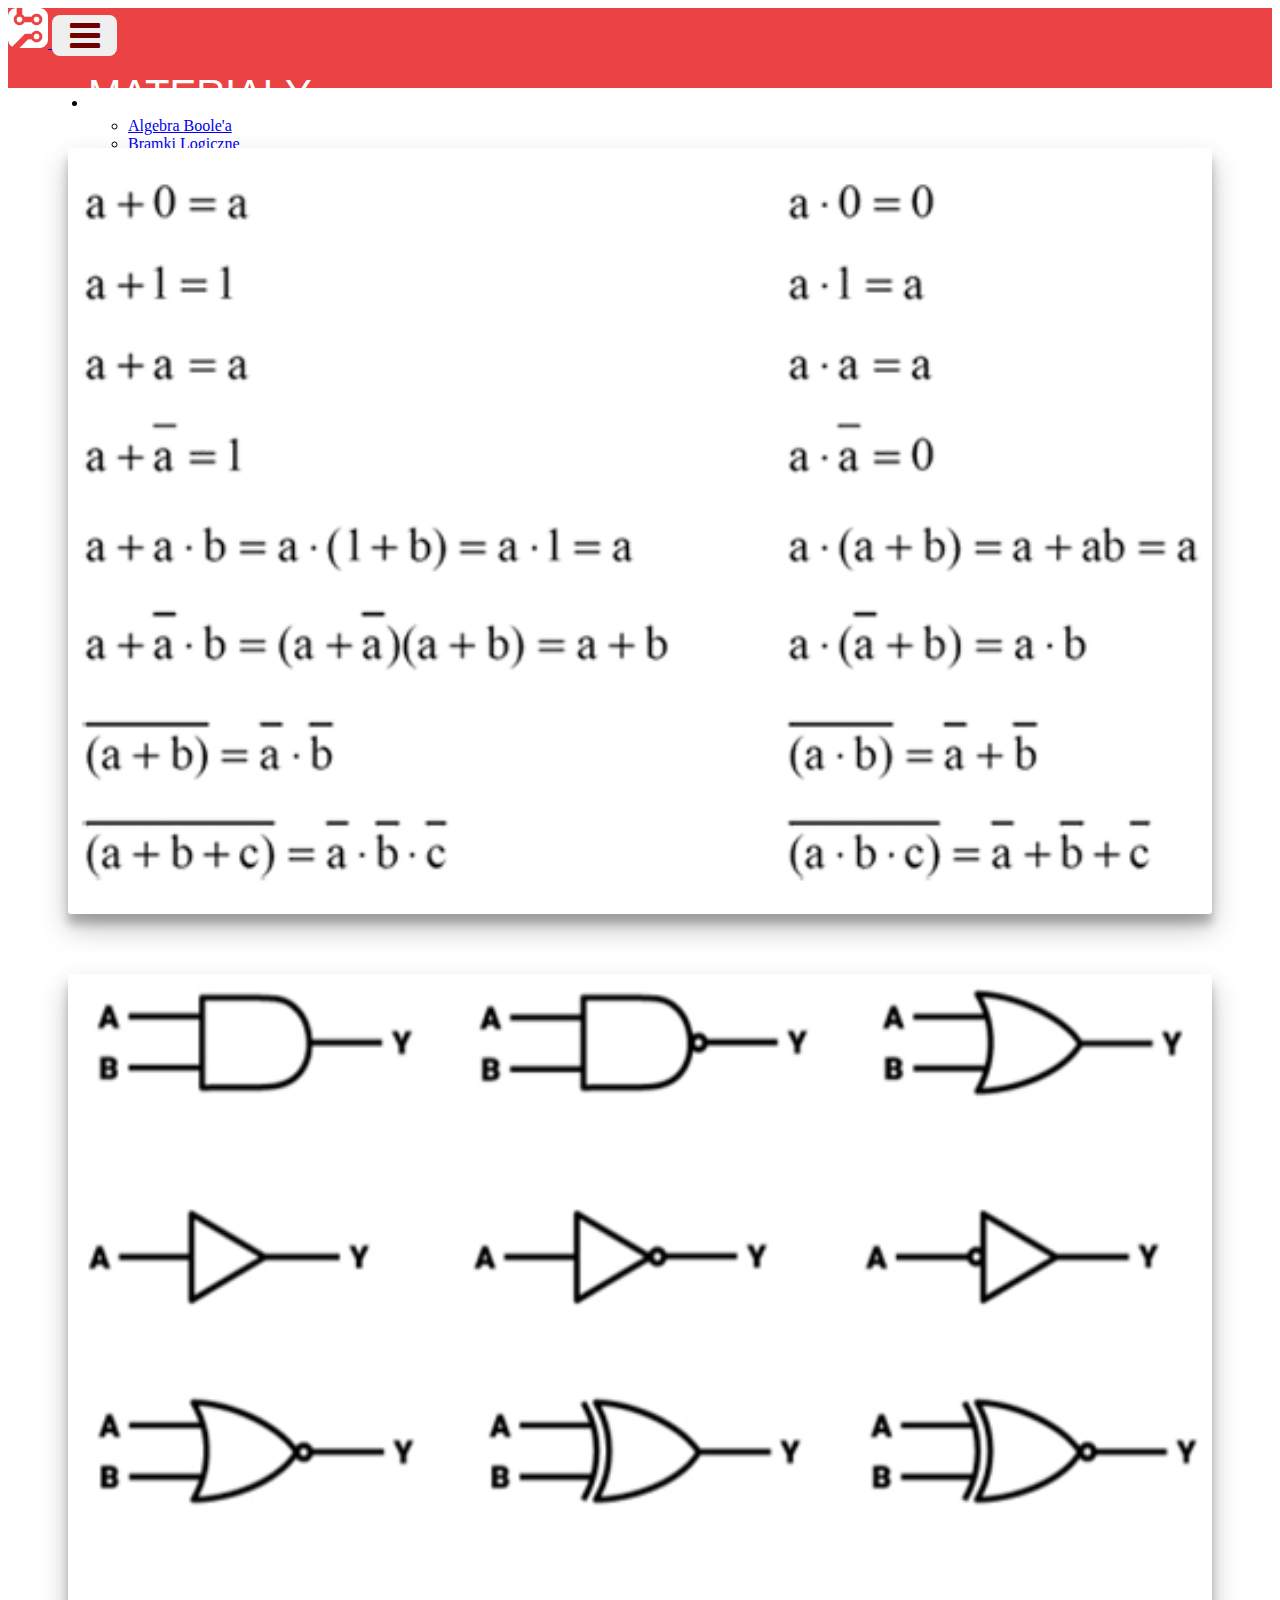
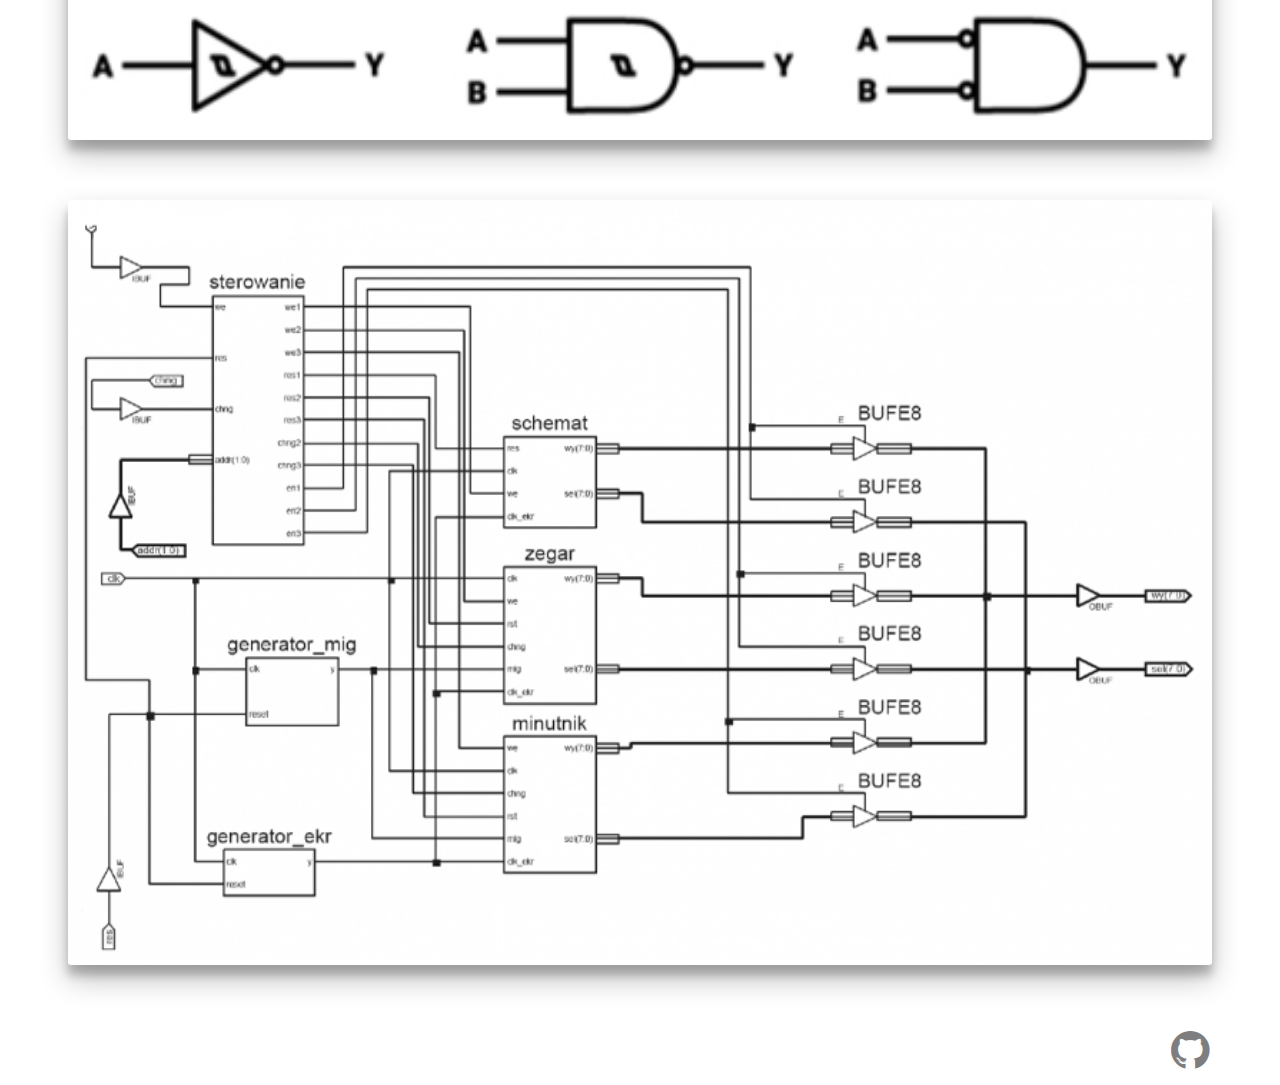
==== index.html @ 130c1b27 "Added new files" ====
<!DOCTYPE html>
<html lang="pl">
	<head>
		<meta charset="utf-8">
		<meta name="viewport" content="width=device-width, initial-scale=1">
		<title>Materiały</title>
		<meta name="description" content="Opracowanie kilku podstawowych zagadnień związanych z elektroniką cyfrową w ramach projektu edukacyjnego">
		<meta name="author" content="Kamil Tatoń, Szymon Bogunia, Maksym Stanek">
		
		<meta http-equiv="X-UA-Compatible" content="IE=edge">

		<link rel="stylesheet" href="css/bootstrap.min.css">
		<link rel="stylesheet" href="css/style.css">
		<link rel="stylesheet" href="css/fontello.css">

		<link rel="preconnect" href="https://fonts.gstatic.com">
		<link href="https://fonts.googleapis.com/css2?family=Montserrat&display=swap" rel="stylesheet">
		<link href="https://fonts.googleapis.com/css2?family=Source+Code+Pro:wght@400;700;900&display=swap" rel="stylesheet">

		<link rel="icon" href="img/favicon.png">
	</head>
	<body>
		
		<nav class="navbar navbar-expand-lg">

			<div class="container-fluid">

				<a class="navbar-brand" href="#">
					<img src="img/favicon.png" width="40" height="40" alt="" class="d-inline-block align-bottom">
				</a>

				<button class="navbar-toggler" type="button" data-bs-toggle="collapse" data-bs-target="#navbarNav" aria-controls="navbarNav" aria-expanded="false" aria-label="Toggle navigation">
					<span role="button">
						<i class="icon-menu"></i>
					</span>
				</button>

				<div class="collapse navbar-collapse" id="navbarNav">

					<ul class="navbar-nav mx-auto">

						<li class="nav-item dropdown">

							<a class="nav-link dropdown-toggle" href="#" id="navbarDropdown" role="button" data-bs-toggle="dropdown" aria-expanded="false">
								MATERIAŁY
							</a>
							
							<ul class="dropdown-menu dropdown-menu-end text-center mt-lg-2" aria-labelledby="navbarDropdown">
								<li><a class="dropdown-item" href="#">Algebra Boole'a</a></li>
								<li><a class="dropdown-item" href="#">Bramki Logiczne</a></li>
								<li><a class="dropdown-item" href="#">Układy Cyfrowe</a></li>
							</ul>
						  
						</li>

						<li class="nav-item">
						  <a class="nav-link" href="#">O PROJEKCIE</a>
						</li>

						<li class="nav-item">
						  <a class="nav-link" href="#">TEST</a>
						</li>

					</ul>

				</div>

			</div>

		</nav>

		<main>

			<section class="tiles">

				<div class="containter">

					<div class="row align-items-center g-0">

						<div class="col-xl-6 col-xxl-4">
							<a href="#">
								<div class="overlay">
									<img src="img/algebra-boolea-2.png" alt="Algebra Boole'a">
									<p>Algebra Boole'a</p>
								</div>
							</a>
						</div>
	
						<div class="col-xl-6 col-xxl-4">
							<a href="#">
								<div class="overlay">
									<img src="img/bramki-logiczne-2.png" alt="Bramki logiczne">
									<p>Bramki Logiczne</p>
								</div>
							</a>
						</div>
						
						<div class="col-xl-6 col-xxl-4">
							<a href="#">
								<div class="overlay">
									<img src="img/uklady-cyfrowe-2.png" alt="Układy cyfrowe">
									<p>Układy Cyfrowe</p>
								</div>
							</a>
						</div>

					</div>

				</div>

			</section>

		</main>

		<footer>
			<a href="https://github.com/2Ti2g-Praktyka/2ti2g.github.io" target="_blank"><i class="icon-github-circled"></i></a>
		</footer>

		<script src="https://code.jquery.com/jquery-3.5.1.slim.js"></script>
		<script src="https://cdnjs.cloudflare.com/ajax/libs/popper.js/1.14.3/umd/popper.min.js" integrity="sha384-ZMP7rVo3mIykV+2+9J3UJ46jBk0WLaUAdn689aCwoqbBJiSnjAK/l8WvCWPIPm49" crossorigin="anonymous"></script>
		<script src="js/bootstrap.min.js"></script>
	</body>
</html>
---- css/style.css ----
body
{
    background-image: url("../img/bg.png");
}

.navbar
{
    background-color: #eb4343;
    height: 80px;
    white-space: nowrap;
}

.nav-item
{
    margin-right: 40px;
    margin-left: 40px;
}

.nav-link
{
    color: white !important;
    font-family: 'Montserrta', sans-serif;
    font-size: 40px;
    line-height: normal;
    transition: all 0.3s;
}

.nav-link:hover
{
    font-size: 41px;
    color: #700000 !important;
}

.navbar-collapse.collapsing,
.navbar-collapse.show
{
    margin-top: 22px;
    z-index: 1;
    background-color: #ffffffb6;
    text-align: center;
}

.navbar-collapse.collapsing .nav-link,
.navbar-collapse.show .nav-link
{
    color: #800000 !important;
}

.navbar-collapse.collapsing .nav-link:hover,
.navbar-collapse.show .nav-link:hover
{
    color: #e91010 !important;
}

.dropdown-menu .dropdown-item
{
    transition: all 0.1s;
}

.dropdown-menu .dropdown-item:hover
{
    color: white;
    background-color: #eb4343;
}

.navbar-toggler
{
    color: #700000 !important;
    font-size: 35px;
    line-height: 0;
    border: 2.5px solid transparent;
    border-radius: 8px;
}

.navbar-toggler:focus
{
    box-shadow: none;
}

.tiles a /* aktywne jesli zdjecia kafelkow sie nie wczytaja */
{
    color: black;
    text-decoration: none;
}

.overlay
{
    text-align: center;
    position: relative;
    margin: 60px;
    box-shadow: rgba(0, 0, 0, 0.25) 0px 14px 28px,
    rgba(0, 0, 0, 0.22) 0px 10px 10px;
    border-radius: 3px;
}

.overlay img
{
    width: 100%;
    height: auto;
    transition: all 0.5s;
    border-radius: 3px;
}

.overlay:hover img
{
    filter: blur(2.5px);
    opacity: 0.8;
}

.overlay p
{
    opacity: 0;
    transition: all 0.8s;

    position: absolute;
    top: 50%;
    left: 50%;
    transform: translate(-50%, -50%);
    width: 100%;
    margin: 0;

    font-size: 60px;
    font-family: 'Source Code Pro', monospace;
    font-weight: 700;
    color: white;
    -webkit-text-stroke: 2px black;
}

@media (max-width: 576px) /* styl czcionki w kafelku dla najmniejszego rozmiaru strony (xs) */
{
    .overlay p
    {
        font-size: 40px;
        -webkit-text-stroke: 1px black;
    }
}

.overlay:hover p
{
    opacity: 100;
}

footer
{
    font-size: 45px;
    text-align: right;
    margin-right: 50px;
}

footer a
{
    color: black !important;
    opacity: 0.5;
    transition: all 0.2s ease-in-out;
}

footer a:hover
{
    opacity: 1;
}

.row /* wysrodkowanie kafelkow */
{
    min-height: 750px;
}

/* usuniecie obramowki przy linkach w firefoxie */
:focus {outline:none;}
::-moz-focus-inner {border:0;}
---- css/fontello.css ----
@font-face {
  font-family: 'fontello';
  src: url('../font/fontello.eot?55485661');
  src: url('../font/fontello.eot?55485661#iefix') format('embedded-opentype'),
       url('../font/fontello.woff2?55485661') format('woff2'),
       url('../font/fontello.woff?55485661') format('woff'),
       url('../font/fontello.ttf?55485661') format('truetype'),
       url('../font/fontello.svg?55485661#fontello') format('svg');
  font-weight: normal;
  font-style: normal;
}
/* Chrome hack: SVG is rendered more smooth in Windozze. 100% magic, uncomment if you need it. */
/* Note, that will break hinting! In other OS-es font will be not as sharp as it could be */
/*
@media screen and (-webkit-min-device-pixel-ratio:0) {
  @font-face {
    font-family: 'fontello';
    src: url('../font/fontello.svg?55485661#fontello') format('svg');
  }
}
*/
 
 [class^="icon-"]:before, [class*=" icon-"]:before {
  font-family: "fontello";
  font-style: normal;
  font-weight: normal;
  speak: never;
 
  display: inline-block;
  text-decoration: inherit;
  width: 1em;
  margin-right: .2em;
  text-align: center;
  /* opacity: .8; */
 
  /* For safety - reset parent styles, that can break glyph codes*/
  font-variant: normal;
  text-transform: none;
 
  /* fix buttons height, for twitter bootstrap */
  line-height: 1em;
 
  /* Animation center compensation - margins should be symmetric */
  /* remove if not needed */
  margin-left: .2em;
 
  /* you can be more comfortable with increased icons size */
  /* font-size: 120%; */
 
  /* Font smoothing. That was taken from TWBS */
  -webkit-font-smoothing: antialiased;
  -moz-osx-font-smoothing: grayscale;
 
  /* Uncomment for 3D effect */
  /* text-shadow: 1px 1px 1px rgba(127, 127, 127, 0.3); */
}
 
.icon-github-circled:before { content: '\f09b'; } /* '' */
.icon-menu:before { content: '\f0c9'; } /* '' */
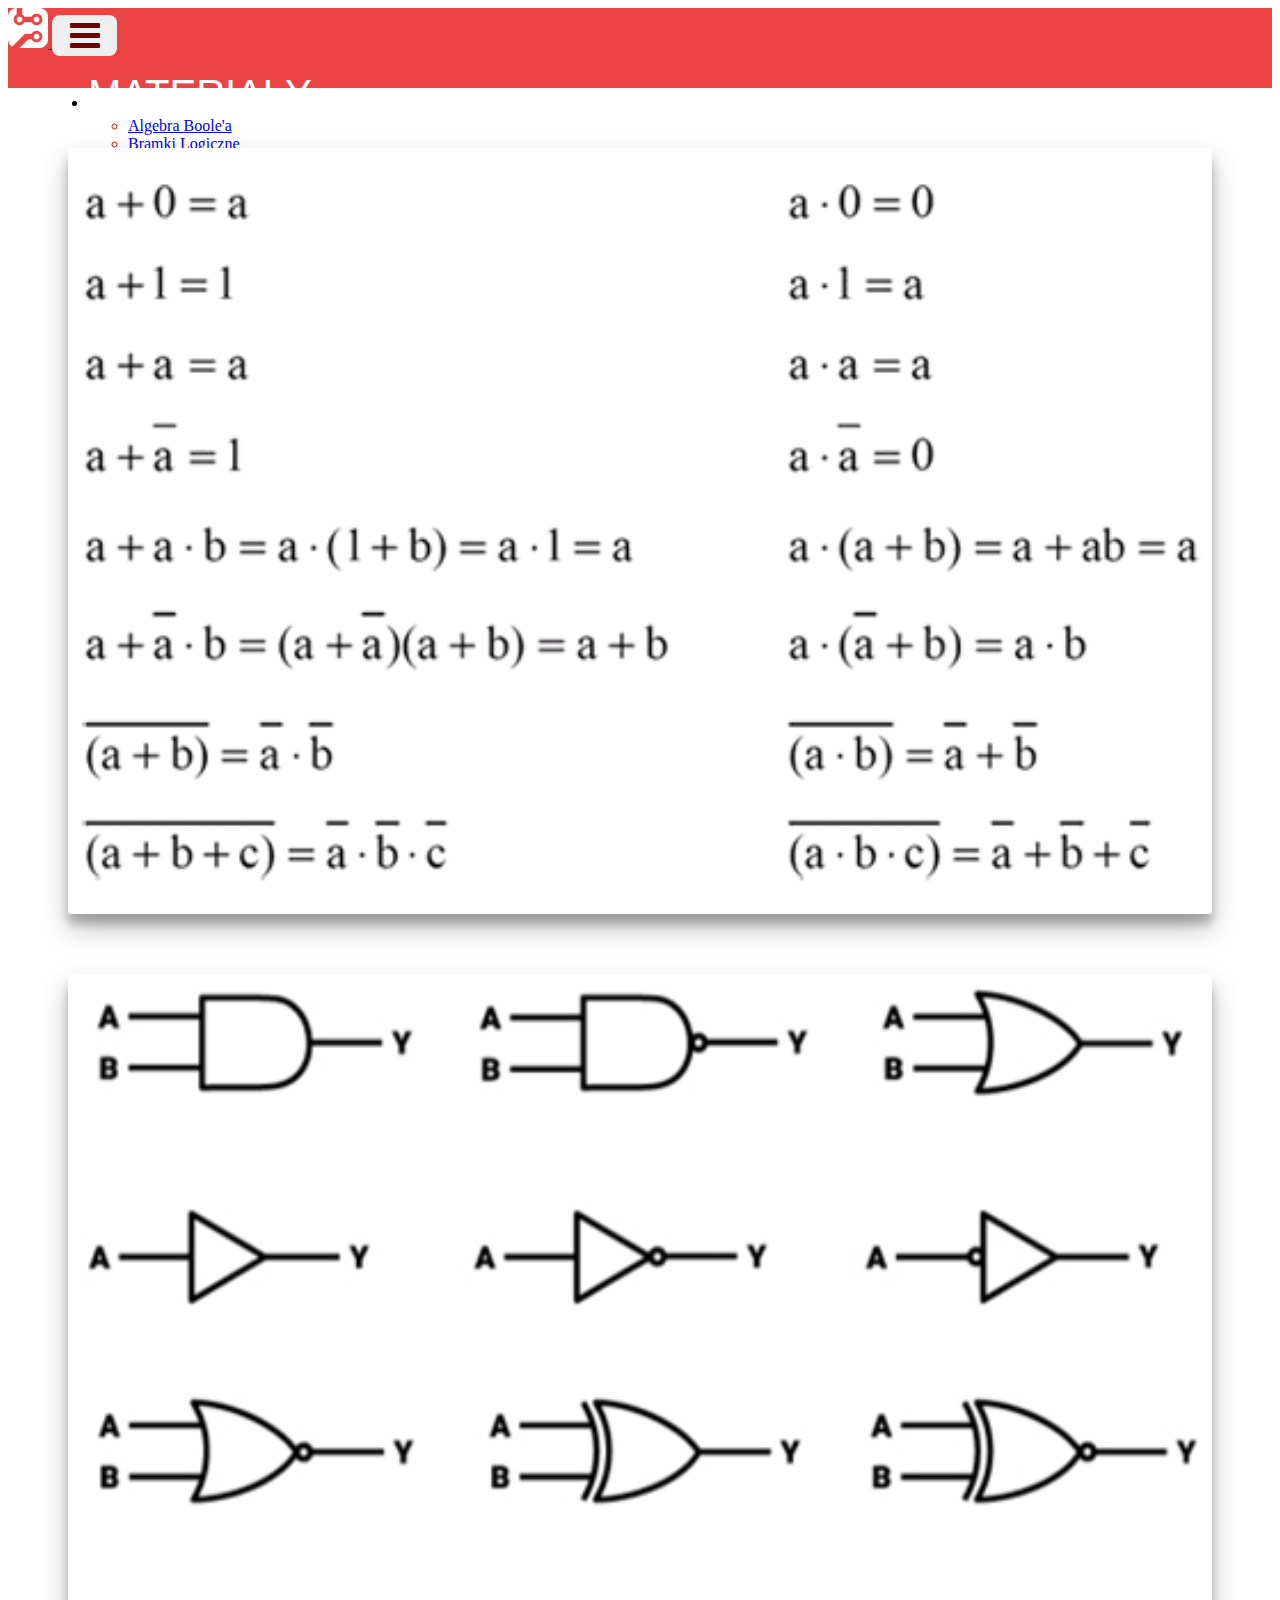
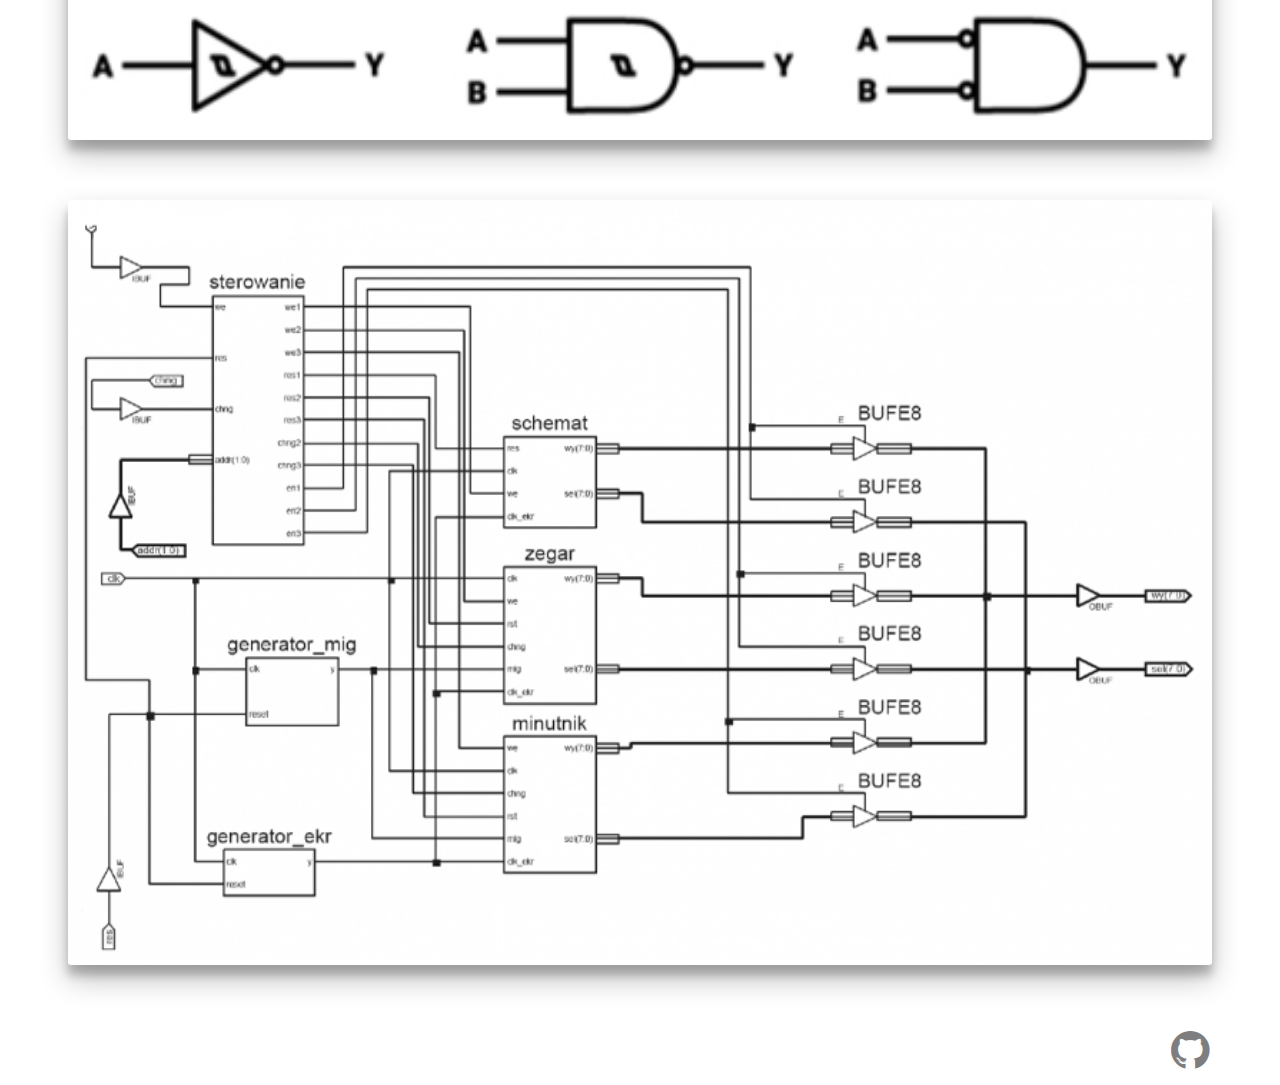
==== commit 4cb33545: "Added new files" ====
--- a/index.html
+++ b/index.html
@@ -4,28 +4,29 @@
 		<meta charset="utf-8">
 		<meta name="viewport" content="width=device-width, initial-scale=1">
 		<title>Materiały</title>
-		<meta name="description" content="Opracowanie kilku podstawowych zagadnień związanych z elektroniką cyfrową w ramach projektu edukacyjnego">
+		<meta name="description" content="Opracowanie kilku podstawowych tematów związanych z elektroniką cyfrową w ramach projektu edukacyjnego">
 		<meta name="author" content="Kamil Tatoń, Szymon Bogunia, Maksym Stanek">
 		
 		<meta http-equiv="X-UA-Compatible" content="IE=edge">
 
 		<link rel="stylesheet" href="css/bootstrap.min.css">
-		<link rel="stylesheet" href="css/style.css">
+		<link rel="stylesheet" href="css/main.css">
 		<link rel="stylesheet" href="css/fontello.css">
 
 		<link rel="preconnect" href="https://fonts.gstatic.com">
 		<link href="https://fonts.googleapis.com/css2?family=Montserrat&display=swap" rel="stylesheet">
 		<link href="https://fonts.googleapis.com/css2?family=Source+Code+Pro:wght@400;700;900&display=swap" rel="stylesheet">
+		<link href="https://fonts.googleapis.com/css2?family=Raleway:wght@400;600;700&display=swap" rel="stylesheet">
 
 		<link rel="icon" href="img/favicon.png">
 	</head>
+
 	<body>
-		
-		<nav class="navbar navbar-expand-lg">
+		<nav class="navbar navbar-expand-lg sticky-top">
 
 			<div class="container-fluid">
 
-				<a class="navbar-brand" href="#">
+				<a class="navbar-brand" href="index.html">
 					<img src="img/favicon.png" width="40" height="40" alt="" class="d-inline-block align-bottom">
 				</a>
 
@@ -42,23 +43,23 @@
 						<li class="nav-item dropdown">
 
 							<a class="nav-link dropdown-toggle" href="#" id="navbarDropdown" role="button" data-bs-toggle="dropdown" aria-expanded="false">
-								MATERIAŁY
+								Materiały
 							</a>
 							
 							<ul class="dropdown-menu dropdown-menu-end text-center mt-lg-2" aria-labelledby="navbarDropdown">
-								<li><a class="dropdown-item" href="#">Algebra Boole'a</a></li>
-								<li><a class="dropdown-item" href="#">Bramki Logiczne</a></li>
-								<li><a class="dropdown-item" href="#">Układy Cyfrowe</a></li>
+								<li><a class="dropdown-item" href="html/algebra-boolea.html">Algebra Boole'a</a></li>
+								<li><a class="dropdown-item" href="html/bramki-logiczne.html">Bramki Logiczne</a></li>
+								<li><a class="dropdown-item" href="html/uklady-cyfrowe.html">Układy Cyfrowe</a></li>
 							</ul>
 						  
 						</li>
 
 						<li class="nav-item">
-						  <a class="nav-link" href="#">O PROJEKCIE</a>
+						  <a class="nav-link" href="#">O projekcie</a>
 						</li>
 
 						<li class="nav-item">
-						  <a class="nav-link" href="#">TEST</a>
+						  <a class="nav-link" href="#">Test</a>
 						</li>
 
 					</ul>
@@ -78,7 +79,7 @@
 					<div class="row align-items-center g-0">
 
 						<div class="col-xl-6 col-xxl-4">
-							<a href="#">
+							<a href="html/algebra-boolea.html">
 								<div class="overlay">
 									<img src="img/algebra-boolea-2.png" alt="Algebra Boole'a">
 									<p>Algebra Boole'a</p>
@@ -87,7 +88,7 @@
 						</div>
 	
 						<div class="col-xl-6 col-xxl-4">
-							<a href="#">
+							<a href="html/bramki-logiczne.html">
 								<div class="overlay">
 									<img src="img/bramki-logiczne-2.png" alt="Bramki logiczne">
 									<p>Bramki Logiczne</p>
@@ -96,7 +97,7 @@
 						</div>
 						
 						<div class="col-xl-6 col-xxl-4">
-							<a href="#">
+							<a href="html/uklady-cyfrowe.html">
 								<div class="overlay">
 									<img src="img/uklady-cyfrowe-2.png" alt="Układy cyfrowe">
 									<p>Układy Cyfrowe</p>
--- a/css/main.css
+++ b/css/main.css
@@ -0,0 +1,176 @@
+body
+{
+    background-image: url("../img/bg.png");
+}
+
+.navbar
+{
+    background-color: #eb4343;
+    height: 80px;
+    white-space: nowrap;
+}
+
+.nav-item
+{
+    margin-right: 40px;
+    margin-left: 40px;
+}
+
+.nav-link
+{
+    color: white !important;
+    font-family: 'Montserrta', sans-serif;
+    font-size: 40px;
+    text-transform: uppercase;
+    line-height: normal;
+    transition: all 0.3s;
+}
+
+.nav-link:hover
+{
+    font-size: 41px;
+    color: #700000 !important;
+}
+
+@media (max-width: 991px) /* styl navbara po collapsie (do lg)*/
+{
+    .navbar-collapse.collapsing,
+    .navbar-collapse.show
+    {
+        margin-top: 22px;
+        z-index: 1;
+        background-color: #ffffffc2;
+        text-align: center;
+    }
+
+    .nav-link
+    {
+        color: #800000 !important;
+    }
+
+    .nav-link:hover
+    {
+        color: #e91010 !important;
+    }
+}
+
+.dropdown-menu
+{
+    color: red !important;
+}
+
+.dropdown-item
+{
+    transition: all 0.1s;
+}
+
+.dropdown-item:hover
+{
+    color: white;
+    background-color: #eb4343;
+}
+
+.navbar-toggler
+{
+    color: #700000 !important;
+    font-size: 35px;
+    line-height: 0;
+    border: 2.5px solid transparent;
+    border-radius: 8px;
+}
+
+.navbar-toggler:focus
+{
+    box-shadow: none;
+}
+
+.tiles a /* aktywne jesli zdjecia kafelkow sie nie wczytaja */
+{
+    color: black;
+    text-decoration: none;
+}
+
+.overlay
+{
+    text-align: center;
+    position: relative;
+    margin: 60px;
+    box-shadow: rgba(0, 0, 0, 0.25) 0px 14px 28px,
+    rgba(0, 0, 0, 0.22) 0px 10px 10px;
+    border-radius: 3px;
+}
+
+.overlay img
+{
+    width: 100%;
+    height: auto;
+    transition: all 0.5s;
+    border-radius: 3px;
+}
+
+.overlay:hover img
+{
+    filter: blur(2.5px);
+    opacity: 0.8;
+}
+
+.overlay p
+{
+    opacity: 0;
+    transition: all 0.8s;
+
+    position: absolute;
+    top: 50%;
+    left: 50%;
+    transform: translate(-50%, -50%);
+    width: 100%;
+    margin: 0;
+
+    font-size: 65px;
+    font-family: 'Source Code Pro', monospace;
+    font-weight: 700;
+    color: white;
+    -webkit-text-stroke: 2px black;
+}
+
+@media (max-width: 575px) /* styl czcionki w kafelku dla najmniejszego rozmiaru strony (xs) */
+{
+    .overlay p
+    {
+        font-size: 40px;
+        -webkit-text-stroke: 1px black;
+    }
+}
+
+.overlay:hover p
+{
+    opacity: 100;
+}
+
+footer
+{
+    font-size: 45px;
+    text-align: right;
+    margin-right: 50px;
+}
+
+footer a
+{
+    color: black !important;
+    opacity: 0.5;
+    transition: all 0.2s ease-in-out;
+}
+
+footer a:hover
+{
+    opacity: 1;
+}
+
+.row /* wysrodkowanie kafelkow */
+{
+    min-height: 800px;
+}
+
+/* usuniecie obramowki przy linkach w firefoxie */
+:focus {outline:none;}
+::-moz-focus-inner {border:0;}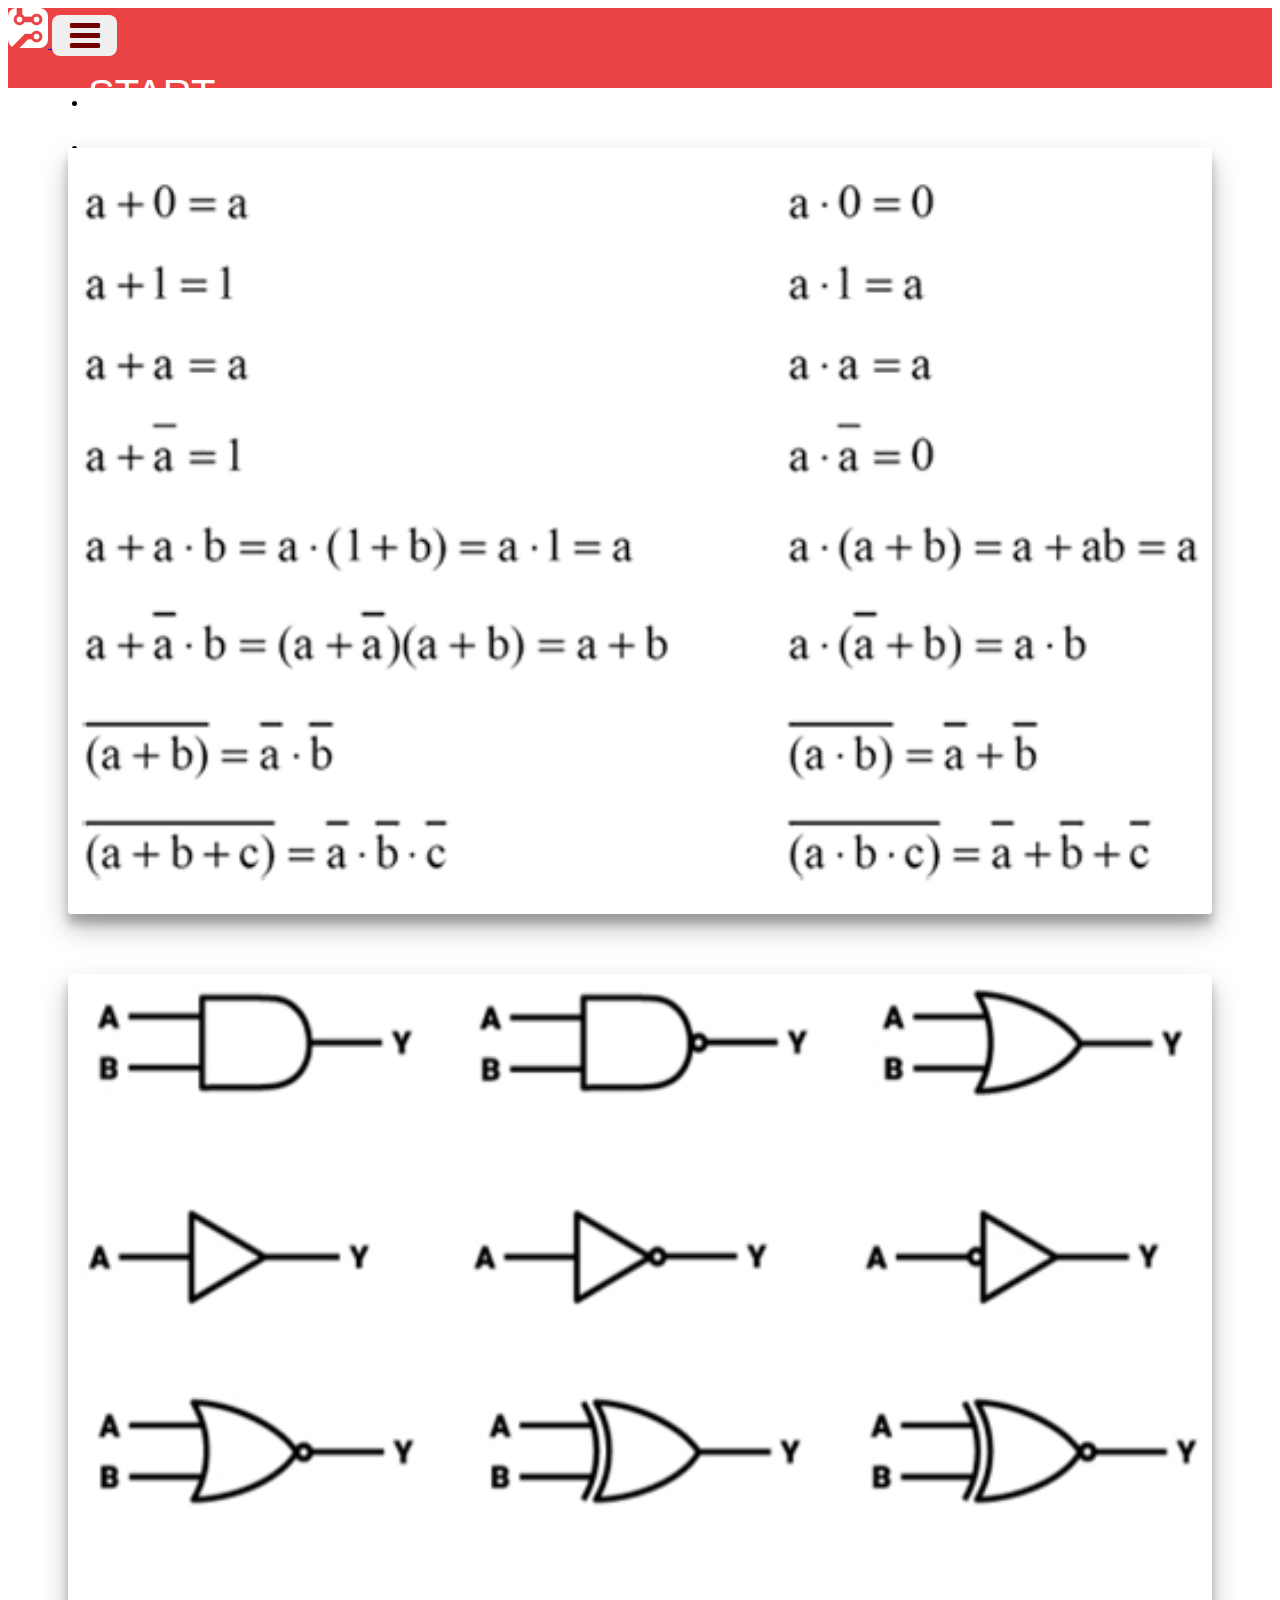
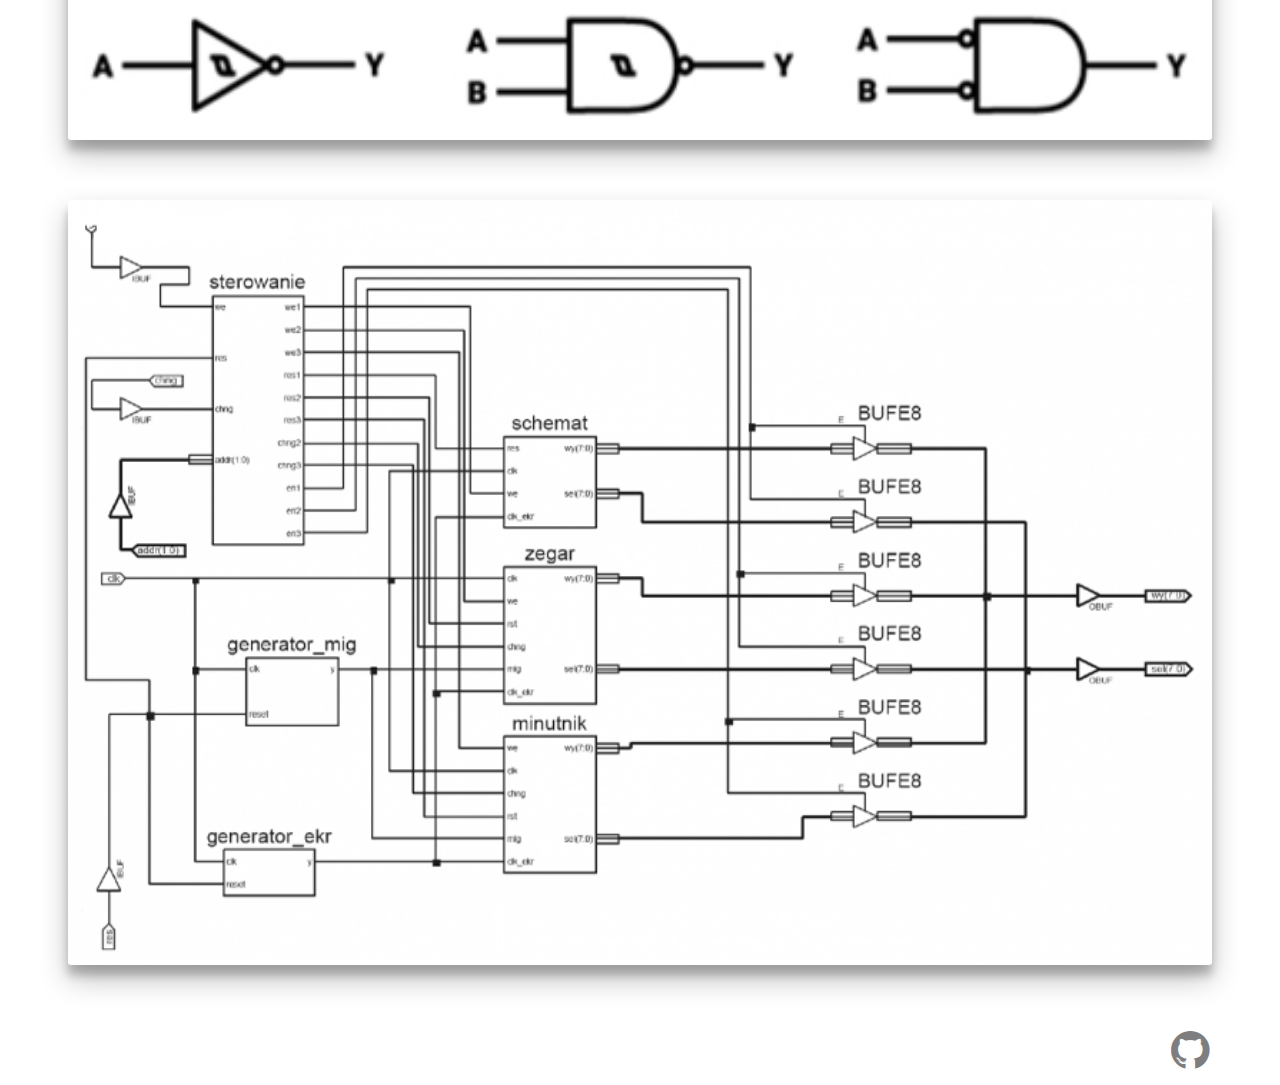
==== commit 491da979: "Added new files" ====
--- a/index.html
+++ b/index.html
@@ -40,13 +40,17 @@
 
 					<ul class="navbar-nav mx-auto">
 
+						<li class="nav-item">
+							<a class="nav-link" href="index.html">Start</a>
+						</li>
+
 						<li class="nav-item dropdown">
 
 							<a class="nav-link dropdown-toggle" href="#" id="navbarDropdown" role="button" data-bs-toggle="dropdown" aria-expanded="false">
 								Materiały
 							</a>
 							
-							<ul class="dropdown-menu dropdown-menu-end text-center mt-lg-2" aria-labelledby="navbarDropdown">
+							<ul class="dropdown-menu dropdown-menu-end text-center mt-lg-1" aria-labelledby="navbarDropdown">
 								<li><a class="dropdown-item" href="html/algebra-boolea.html">Algebra Boole'a</a></li>
 								<li><a class="dropdown-item" href="html/bramki-logiczne.html">Bramki Logiczne</a></li>
 								<li><a class="dropdown-item" href="html/uklady-cyfrowe.html">Układy Cyfrowe</a></li>
@@ -56,10 +60,6 @@
 
 						<li class="nav-item">
 						  <a class="nav-link" href="#">O projekcie</a>
-						</li>
-
-						<li class="nav-item">
-						  <a class="nav-link" href="#">Test</a>
 						</li>
 
 					</ul>
@@ -76,9 +76,9 @@
 
 				<div class="containter">
 
-					<div class="row align-items-center g-0">
+					<div class="row align-items-center g-0" style="min-height: 800px;">
 
-						<div class="col-xl-6 col-xxl-4">
+						<div class="col-lg-6 col-xxl-4 transition-width">
 							<a href="html/algebra-boolea.html">
 								<div class="overlay">
 									<img src="img/algebra-boolea-2.png" alt="Algebra Boole'a">
@@ -87,7 +87,7 @@
 							</a>
 						</div>
 	
-						<div class="col-xl-6 col-xxl-4">
+						<div class="col-lg-6 col-xxl-4 transition-width">
 							<a href="html/bramki-logiczne.html">
 								<div class="overlay">
 									<img src="img/bramki-logiczne-2.png" alt="Bramki logiczne">
@@ -96,7 +96,7 @@
 							</a>
 						</div>
 						
-						<div class="col-xl-6 col-xxl-4">
+						<div class="col-lg-6 col-xxl-4 transition-width">
 							<a href="html/uklady-cyfrowe.html">
 								<div class="overlay">
 									<img src="img/uklady-cyfrowe-2.png" alt="Układy cyfrowe">
--- a/css/main.css
+++ b/css/main.css
@@ -1,6 +1,11 @@
 body
 {
     background-image: url("../img/bg.png");
+}
+
+.transition-width
+{ 
+    transition: width 0.4s;
 }
 
 .navbar
@@ -12,8 +17,16 @@
 
 .nav-item
 {
-    margin-right: 40px;
-    margin-left: 40px;
+    margin: 0 40px;
+    transition: margin 0.5s ease-in-out;
+}
+
+@media (max-width: 1191px) /* mniejsze marginesy miedzy elementami navbara przy rozmiarze lg */
+{
+    .nav-item
+    {
+        margin: 0 30px;
+    }
 }
 
 .nav-link
@@ -21,6 +34,7 @@
     color: white !important;
     font-family: 'Montserrta', sans-serif;
     font-size: 40px;
+    text-align: center;
     text-transform: uppercase;
     line-height: normal;
     transition: all 0.3s;
@@ -28,18 +42,18 @@
 
 .nav-link:hover
 {
-    font-size: 41px;
     color: #700000 !important;
+    transform: scale(1.05);
 }
 
-@media (max-width: 991px) /* styl navbara po collapsie (do lg)*/
+@media (max-width: 991px) /* styl navbara po collapsie (rozmiar xs i sm)*/
 {
     .navbar-collapse.collapsing,
     .navbar-collapse.show
     {
         margin-top: 22px;
         z-index: 1;
-        background-color: #ffffffc2;
+        background-color: #ffffffda;
         text-align: center;
     }
 
@@ -54,9 +68,19 @@
     }
 }
 
-.dropdown-menu
+.dropdown-menu {
+    border: 0;
+    padding: 0;
+    display: block;
+    max-height: 0;
+    overflow: hidden;
+    transition: all 0.6s;
+}
+
+.dropdown-menu.show
 {
-    color: red !important;
+    max-height: 500px;
+    transition: all 0.6s ease-in;
 }
 
 .dropdown-item
@@ -129,6 +153,7 @@
     font-size: 65px;
     font-family: 'Source Code Pro', monospace;
     font-weight: 700;
+    word-spacing: 999px; /* stackoverflow.com/a/23889196/15165611 */
     color: white;
     -webkit-text-stroke: 2px black;
 }
@@ -166,11 +191,6 @@
     opacity: 1;
 }
 
-.row /* wysrodkowanie kafelkow */
-{
-    min-height: 800px;
-}
-
 /* usuniecie obramowki przy linkach w firefoxie */
 :focus {outline:none;}
 ::-moz-focus-inner {border:0;}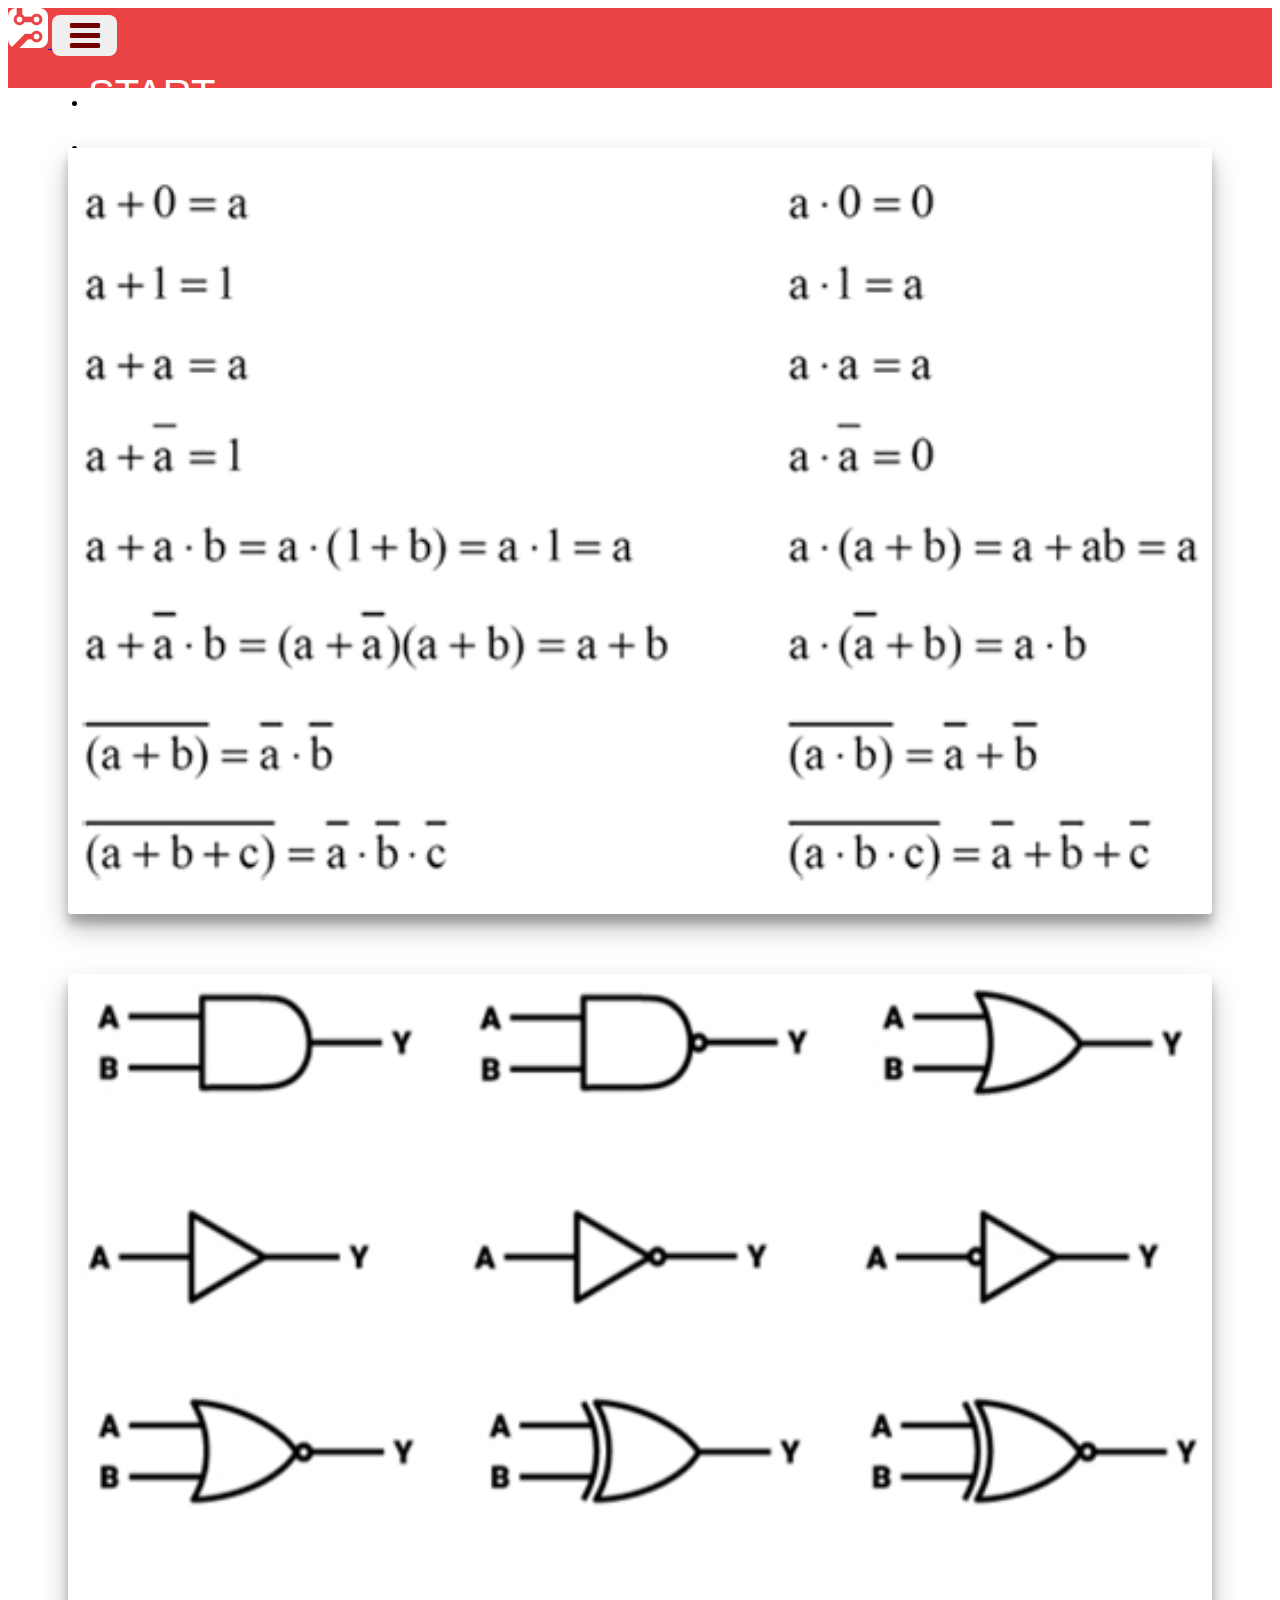
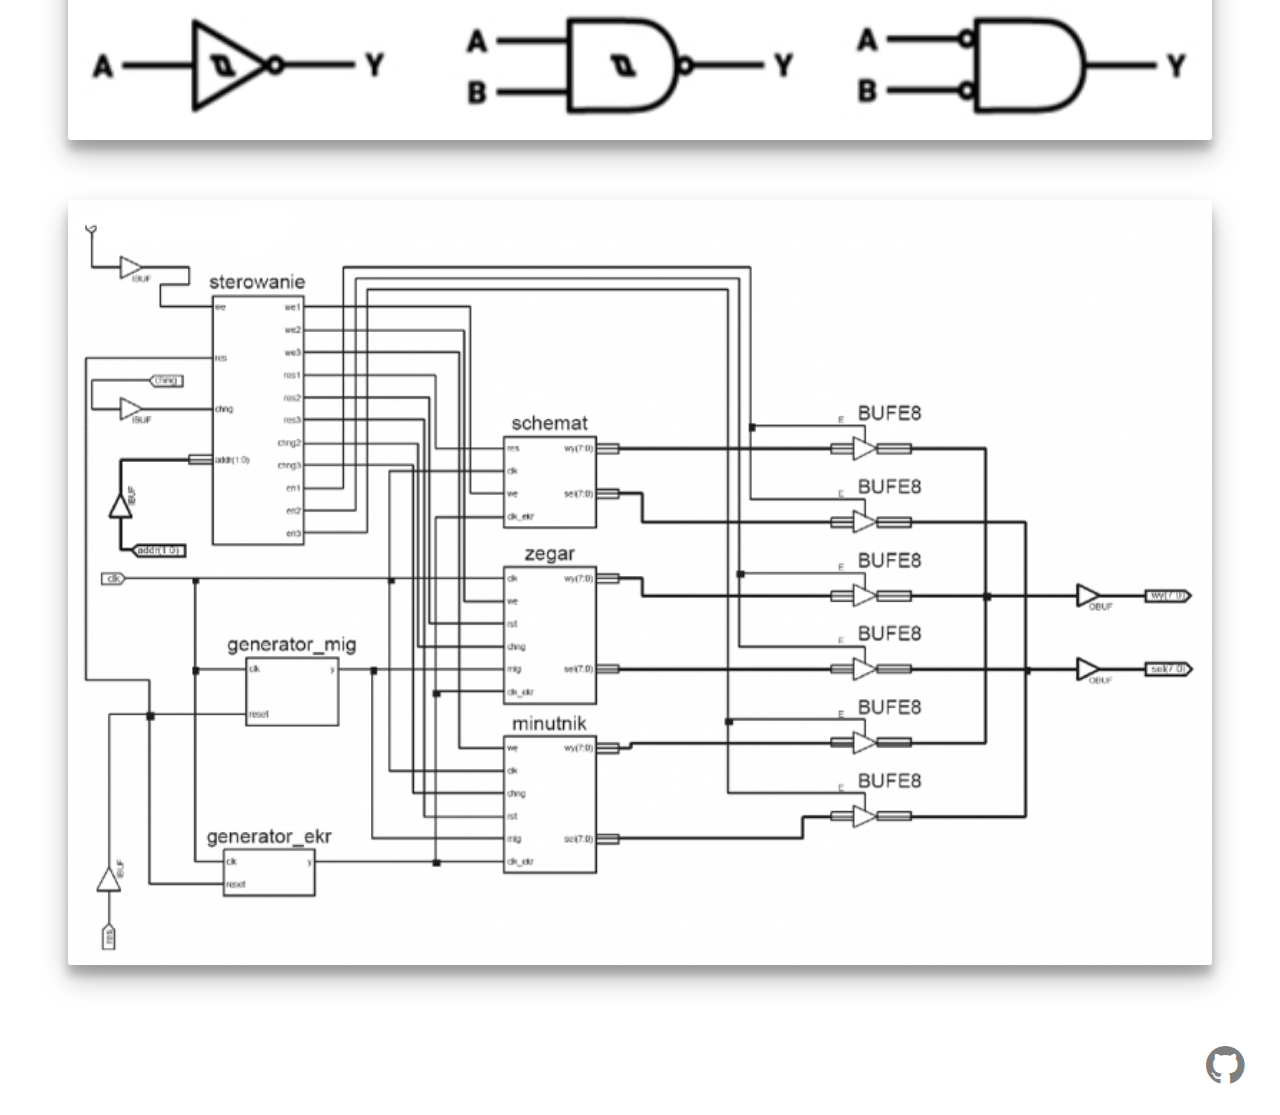
==== commit cbc92a29: "Added new files" ====
--- a/index.html
+++ b/index.html
@@ -41,7 +41,9 @@
 					<ul class="navbar-nav mx-auto">
 
 						<li class="nav-item">
-							<a class="nav-link" href="index.html">Start</a>
+							<a class="nav-link" href="index.html">
+								Start
+							</a>
 						</li>
 
 						<li class="nav-item dropdown">
@@ -49,7 +51,7 @@
 							<a class="nav-link dropdown-toggle" href="#" id="navbarDropdown" role="button" data-bs-toggle="dropdown" aria-expanded="false">
 								Materiały
 							</a>
-							
+
 							<ul class="dropdown-menu dropdown-menu-end text-center mt-lg-1" aria-labelledby="navbarDropdown">
 								<li><a class="dropdown-item" href="html/algebra-boolea.html">Algebra Boole'a</a></li>
 								<li><a class="dropdown-item" href="html/bramki-logiczne.html">Bramki Logiczne</a></li>
@@ -59,7 +61,9 @@
 						</li>
 
 						<li class="nav-item">
-						  <a class="nav-link" href="#">O projekcie</a>
+							<a class="nav-link" href="#">
+								O projekcie
+							</a>
 						</li>
 
 					</ul>
@@ -76,7 +80,7 @@
 
 				<div class="containter">
 
-					<div class="row align-items-center g-0" style="min-height: 800px;">
+					<div class="row align-items-center g-0" style="min-height: 780px;">
 
 						<div class="col-lg-6 col-xxl-4 transition-width">
 							<a href="html/algebra-boolea.html">
--- a/css/main.css
+++ b/css/main.css
@@ -43,7 +43,7 @@
 .nav-link:hover
 {
     color: #700000 !important;
-    transform: scale(1.05);
+    transform: scale(1.04);
 }
 
 @media (max-width: 991px) /* styl navbara po collapsie (rozmiar xs i sm)*/
@@ -68,10 +68,12 @@
     }
 }
 
-.dropdown-menu {
+.dropdown-menu
+{
     border: 0;
     padding: 0;
     display: block;
+    position: static;
     max-height: 0;
     overflow: hidden;
     transition: all 0.6s;
@@ -150,7 +152,7 @@
     width: 100%;
     margin: 0;
 
-    font-size: 65px;
+    font-size: 60px;
     font-family: 'Source Code Pro', monospace;
     font-weight: 700;
     word-spacing: 999px; /* stackoverflow.com/a/23889196/15165611 */
@@ -158,15 +160,24 @@
     -webkit-text-stroke: 2px black;
 }
 
-@media (max-width: 575px) /* styl czcionki w kafelku dla najmniejszego rozmiaru strony (xs) */
+@media (max-width: 575px) /* styl czcionki w kafelku dla rozmiaru xs */
 {
     .overlay p
     {
-        font-size: 40px;
+        font-size: 45px;
         -webkit-text-stroke: 1px black;
     }
 }
 
+@media (min-width: 576) and (max-width: 767px) /* styl czcionki w kafelku dla rozmiaru sm */
+{
+    .overlay p
+    {
+        font-size: 75px;
+        -webkit-text-stroke: 1px black;
+    }
+}
+
 .overlay:hover p
 {
     opacity: 100;
@@ -174,9 +185,9 @@
 
 footer
 {
+    padding: 15px;
     font-size: 45px;
     text-align: right;
-    margin-right: 50px;
 }
 
 footer a
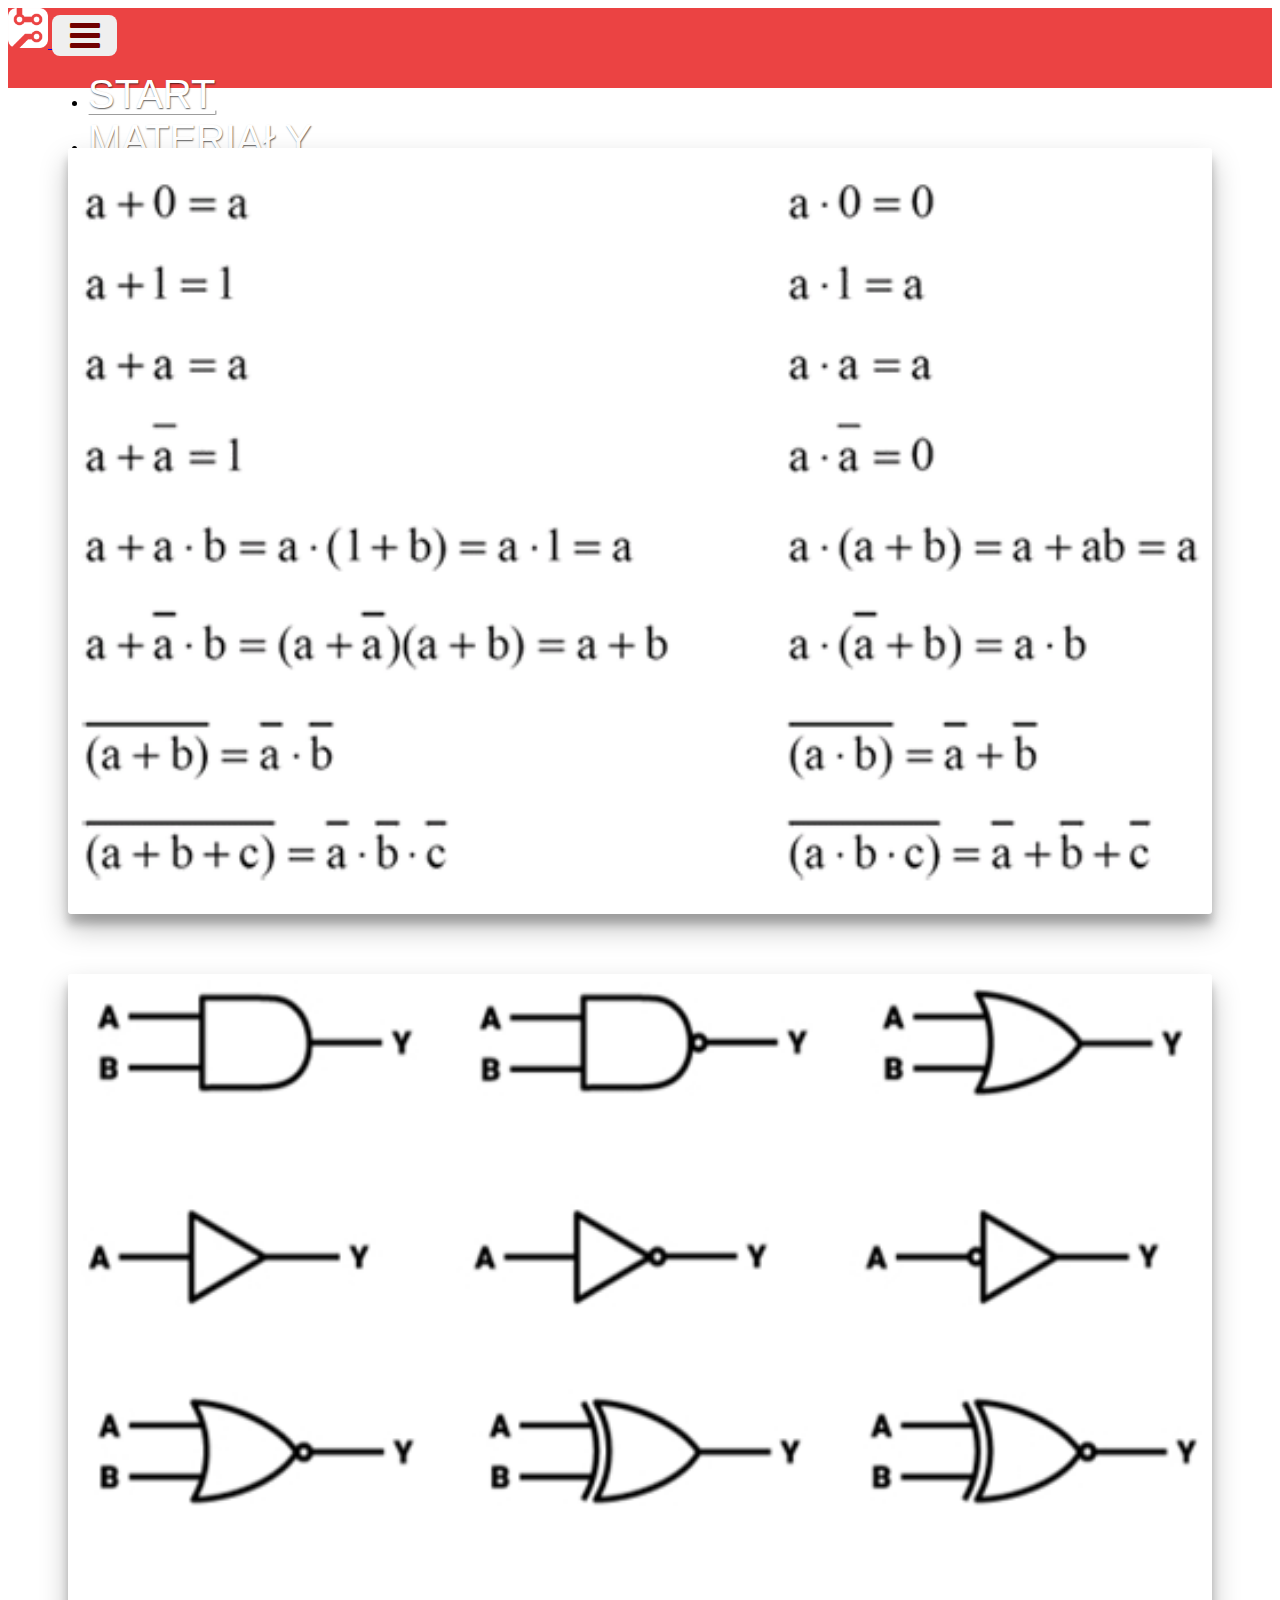
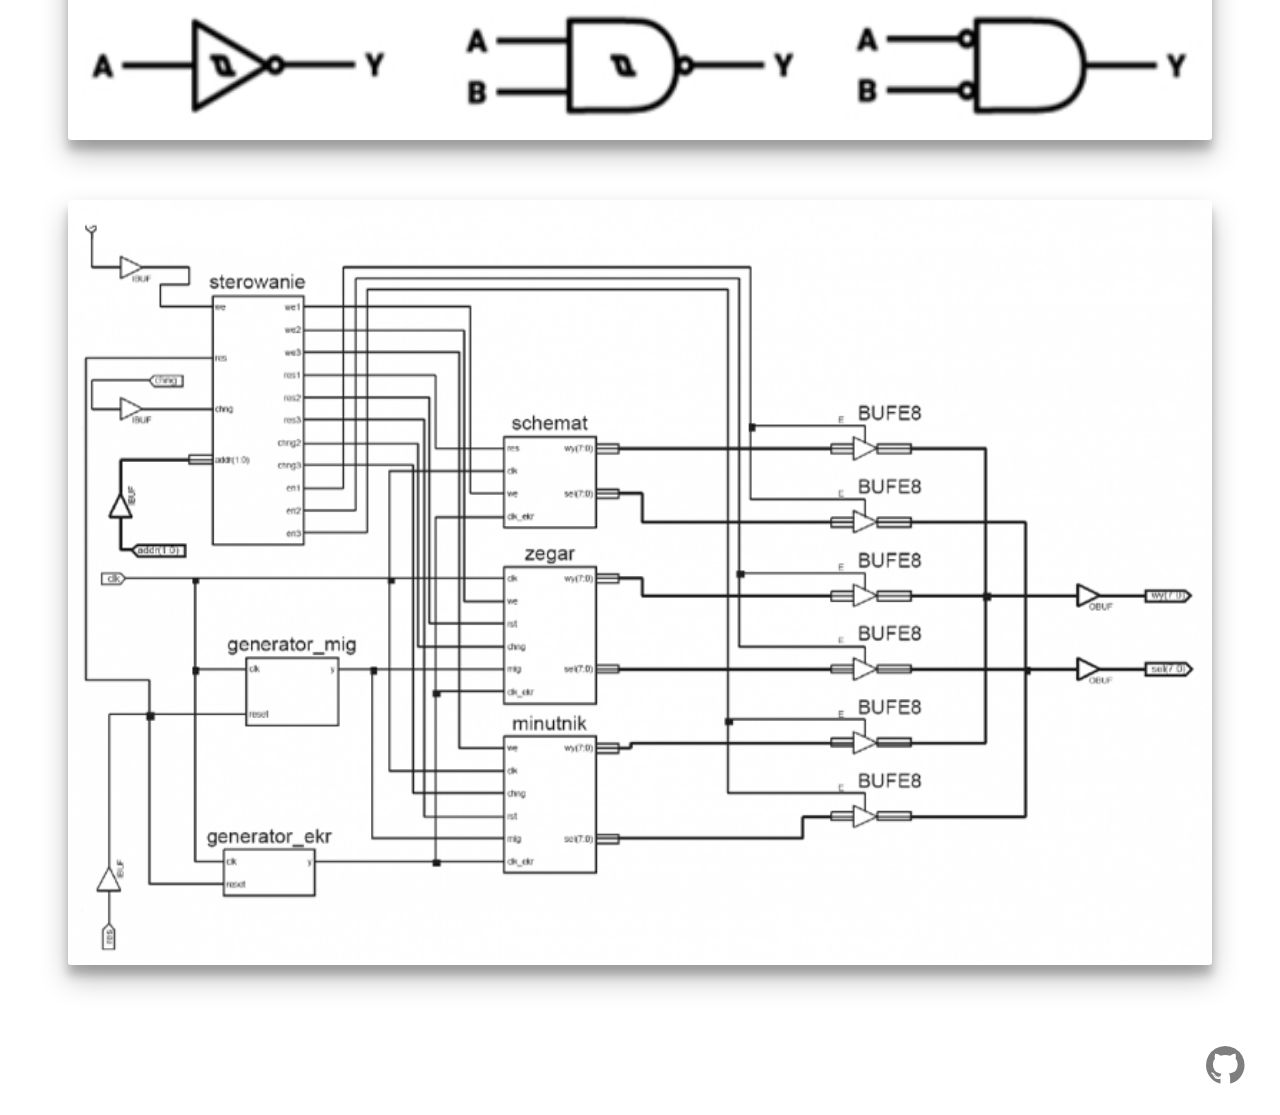
==== commit 70f4a7ec: "Added new files" ====
--- a/index.html
+++ b/index.html
@@ -52,7 +52,7 @@
 								Materiały
 							</a>
 
-							<ul class="dropdown-menu dropdown-menu-end text-center mt-lg-1" aria-labelledby="navbarDropdown">
+							<ul class="dropdown-menu text-center mt-lg-1" aria-labelledby="navbarDropdown">
 								<li><a class="dropdown-item" href="html/algebra-boolea.html">Algebra Boole'a</a></li>
 								<li><a class="dropdown-item" href="html/bramki-logiczne.html">Bramki Logiczne</a></li>
 								<li><a class="dropdown-item" href="html/uklady-cyfrowe.html">Układy Cyfrowe</a></li>
@@ -61,7 +61,7 @@
 						</li>
 
 						<li class="nav-item">
-							<a class="nav-link" href="#">
+							<a class="nav-link" href="html/o-projekcie.html">
 								O projekcie
 							</a>
 						</li>
@@ -80,33 +80,33 @@
 
 				<div class="containter">
 
-					<div class="row align-items-center g-0" style="min-height: 780px;">
+					<div class="row align-items-center g-0" style="min-height: 760px;">
 
 						<div class="col-lg-6 col-xxl-4 transition-width">
-							<a href="html/algebra-boolea.html">
-								<div class="overlay">
+							<div class="overlay">
+								<a href="html/algebra-boolea.html">
 									<img src="img/algebra-boolea-2.png" alt="Algebra Boole'a">
 									<p>Algebra Boole'a</p>
-								</div>
-							</a>
+								</a>
+							</div>
 						</div>
 	
 						<div class="col-lg-6 col-xxl-4 transition-width">
-							<a href="html/bramki-logiczne.html">
-								<div class="overlay">
+							<div class="overlay">
+								<a href="html/bramki-logiczne.html">
 									<img src="img/bramki-logiczne-2.png" alt="Bramki logiczne">
 									<p>Bramki Logiczne</p>
-								</div>
-							</a>
+								</a>
+							</div>
 						</div>
 						
 						<div class="col-lg-6 col-xxl-4 transition-width">
-							<a href="html/uklady-cyfrowe.html">
-								<div class="overlay">
+							<div class="overlay">
+								<a href="html/uklady-cyfrowe.html">
 									<img src="img/uklady-cyfrowe-2.png" alt="Układy cyfrowe">
 									<p>Układy Cyfrowe</p>
-								</div>
-							</a>
+								</a>
+							</div>
 						</div>
 
 					</div>
@@ -121,8 +121,7 @@
 			<a href="https://github.com/2Ti2g-Praktyka/2ti2g.github.io" target="_blank"><i class="icon-github-circled"></i></a>
 		</footer>
 
-		<script src="https://code.jquery.com/jquery-3.5.1.slim.js"></script>
-		<script src="https://cdnjs.cloudflare.com/ajax/libs/popper.js/1.14.3/umd/popper.min.js" integrity="sha384-ZMP7rVo3mIykV+2+9J3UJ46jBk0WLaUAdn689aCwoqbBJiSnjAK/l8WvCWPIPm49" crossorigin="anonymous"></script>
+		<script src="https://cdn.jsdelivr.net/npm/@popperjs/core@2.6.0/dist/umd/popper.min.js" integrity="sha384-KsvD1yqQ1/1+IA7gi3P0tyJcT3vR+NdBTt13hSJ2lnve8agRGXTTyNaBYmCR/Nwi" crossorigin="anonymous"></script>
 		<script src="js/bootstrap.min.js"></script>
 	</body>
 </html>--- a/css/main.css
+++ b/css/main.css
@@ -37,13 +37,33 @@
     text-align: center;
     text-transform: uppercase;
     line-height: normal;
+    text-shadow: 0.6px 0.6px 1.5px #000000a4;
     transition: all 0.3s;
 }
 
 .nav-link:hover
 {
-    color: #700000 !important;
+    color: #850000 !important;
+    text-shadow: none;
     transform: scale(1.04);
+}
+
+.dropdown-menu
+{
+    display: block;
+    position: static;
+    margin-left: 125px;
+    max-height: 0;
+    padding: 0;
+    border: 0;
+    overflow: hidden;
+    transition: max-height 0.6s;
+}
+
+.dropdown-menu.show
+{
+    max-height: 500px;
+    transition: max-height 0.6s ease-in;
 }
 
 @media (max-width: 991px) /* styl navbara po collapsie (rozmiar xs i sm)*/
@@ -60,29 +80,18 @@
     .nav-link
     {
         color: #800000 !important;
+        text-shadow: none;
     }
 
     .nav-link:hover
     {
         color: #e91010 !important;
     }
-}
-
-.dropdown-menu
-{
-    border: 0;
-    padding: 0;
-    display: block;
-    position: static;
-    max-height: 0;
-    overflow: hidden;
-    transition: all 0.6s;
-}
-
-.dropdown-menu.show
-{
-    max-height: 500px;
-    transition: all 0.6s ease-in;
+
+    .dropdown-menu
+    {
+        margin-left: unset;
+    }
 }
 
 .dropdown-item
@@ -92,8 +101,8 @@
 
 .dropdown-item:hover
 {
+    background-color: #eb4343;
     color: white;
-    background-color: #eb4343;
 }
 
 .navbar-toggler
@@ -110,7 +119,7 @@
     box-shadow: none;
 }
 
-.tiles a /* aktywne jesli zdjecia kafelkow sie nie wczytaja */
+.tiles a /* widoczne jesli zdjecia kafelkow sie nie wczytaja */
 {
     color: black;
     text-decoration: none;
@@ -160,7 +169,7 @@
     -webkit-text-stroke: 2px black;
 }
 
-@media (max-width: 575px) /* styl czcionki w kafelku dla rozmiaru xs */
+@media screen and (min-width: 1px)
 {
     .overlay p
     {
@@ -169,12 +178,21 @@
     }
 }
 
-@media (min-width: 576) and (max-width: 767px) /* styl czcionki w kafelku dla rozmiaru sm */
+@media screen and (min-width: 500px)
 {
     .overlay p
     {
-        font-size: 75px;
-        -webkit-text-stroke: 1px black;
+        font-size: 60px;
+        -webkit-text-stroke: 1.5px black;
+    }
+}
+
+@media screen and (min-width: 700px) and (max-width: 991px)
+{
+    .overlay p
+    {
+        font-size: 85px;
+        -webkit-text-stroke: 1.5px black;
     }
 }
 
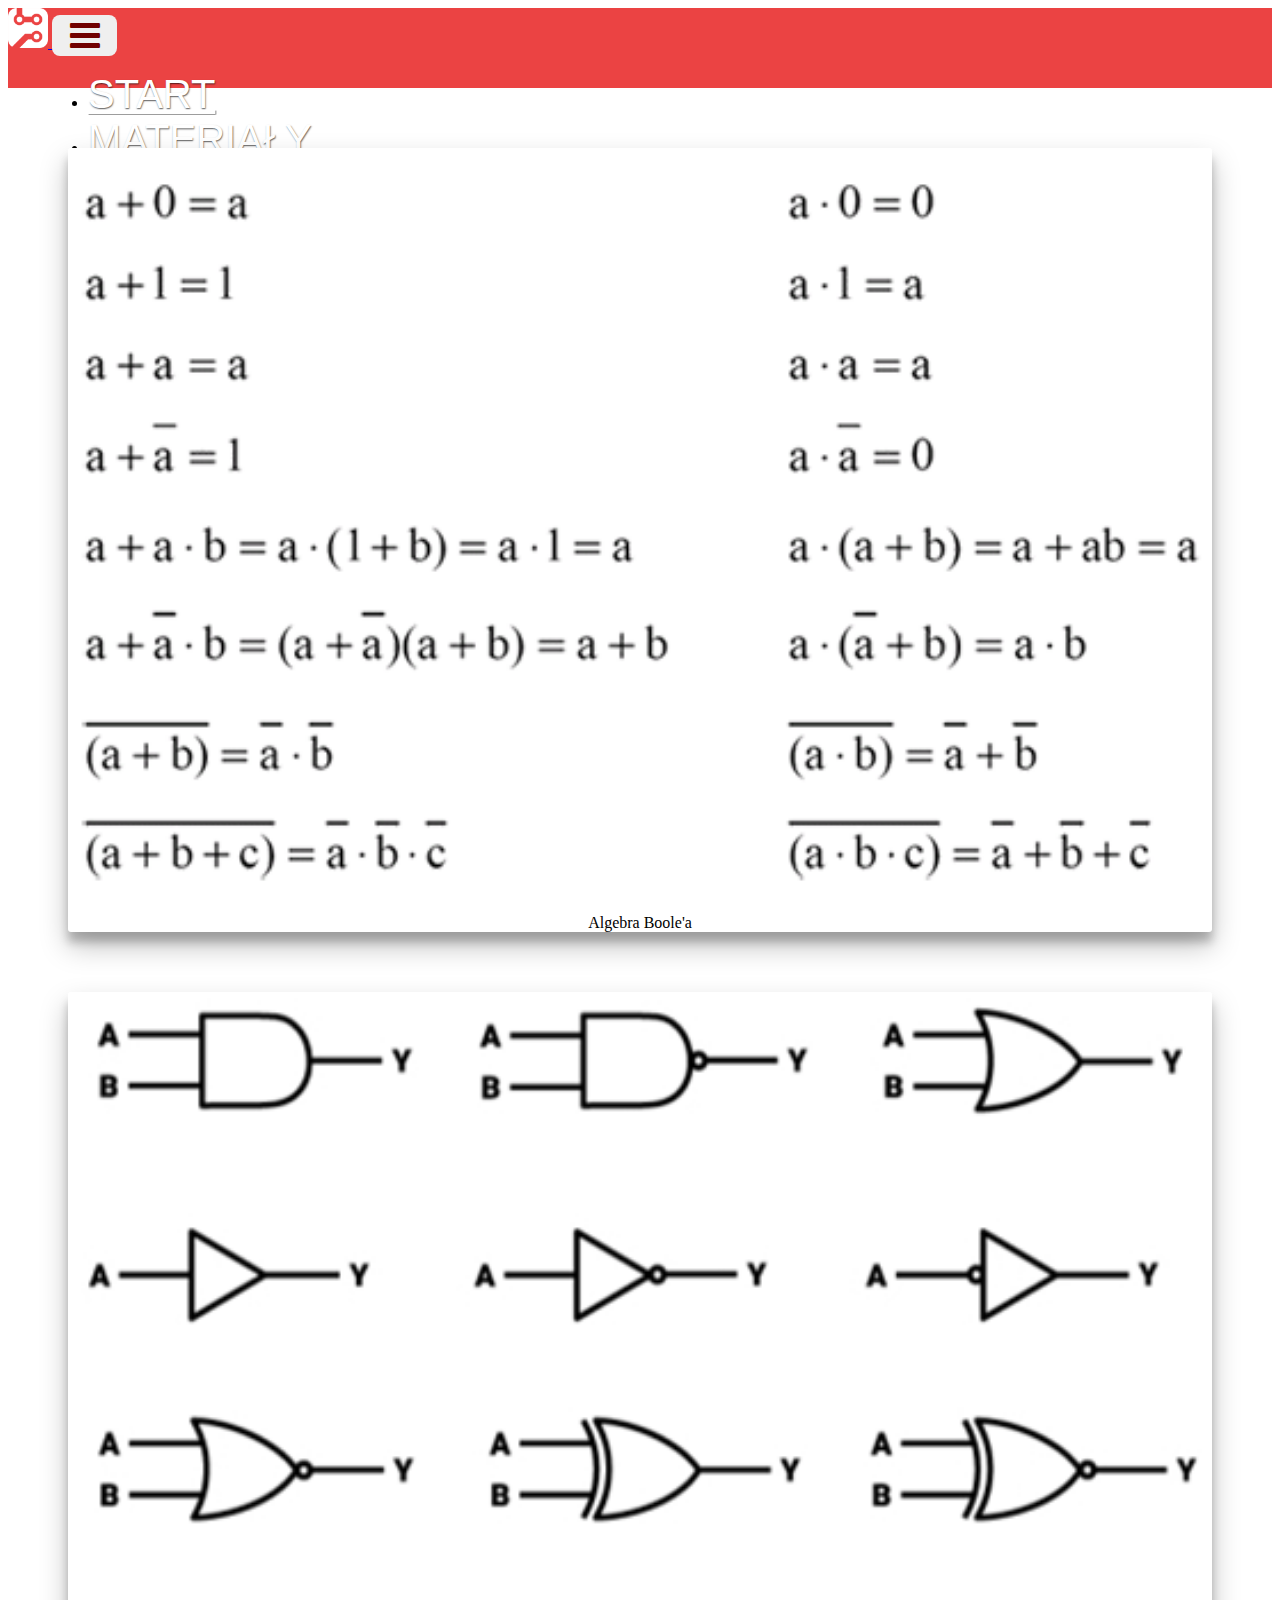
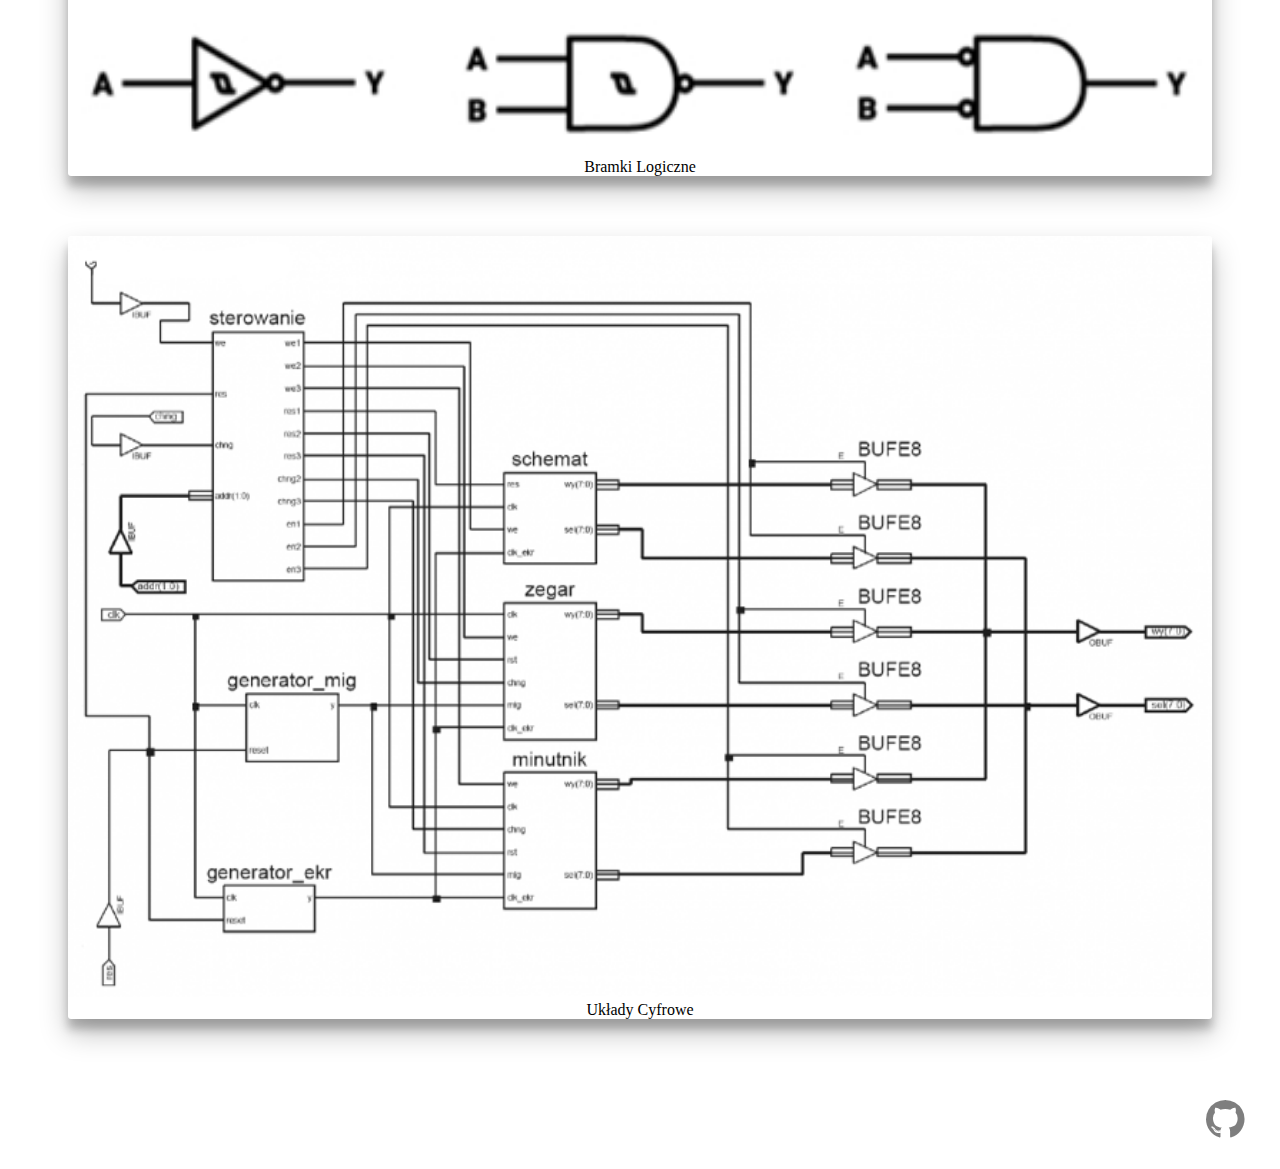
==== commit a7039cd8: "Added new files" ====
--- a/index.html
+++ b/index.html
@@ -3,7 +3,7 @@
 	<head>
 		<meta charset="utf-8">
 		<meta name="viewport" content="width=device-width, initial-scale=1">
-		<title>Materiały</title>
+		<title>Technika cyfrowa</title>
 		<meta name="description" content="Opracowanie kilku podstawowych tematów związanych z elektroniką cyfrową w ramach projektu edukacyjnego">
 		<meta name="author" content="Kamil Tatoń, Szymon Bogunia, Maksym Stanek">
 		
@@ -26,7 +26,7 @@
 
 			<div class="container-fluid">
 
-				<a class="navbar-brand" href="index.html">
+				<a class="navbar-brand ms-1" href="index.html">
 					<img src="img/favicon.png" width="40" height="40" alt="" class="d-inline-block align-bottom">
 				</a>
 
@@ -80,33 +80,33 @@
 
 				<div class="containter">
 
-					<div class="row align-items-center g-0" style="min-height: 760px;">
+					<div class="row g-0 align-items-center" style="min-height: 760px;">
 
 						<div class="col-lg-6 col-xxl-4 transition-width">
-							<div class="overlay">
+							<figure class="overlay">
 								<a href="html/algebra-boolea.html">
 									<img src="img/algebra-boolea-2.png" alt="Algebra Boole'a">
-									<p>Algebra Boole'a</p>
+									<figcaption>Algebra Boole'a</figcaption>
 								</a>
-							</div>
+							</figure>
 						</div>
 	
 						<div class="col-lg-6 col-xxl-4 transition-width">
-							<div class="overlay">
+							<figure class="overlay">
 								<a href="html/bramki-logiczne.html">
 									<img src="img/bramki-logiczne-2.png" alt="Bramki logiczne">
-									<p>Bramki Logiczne</p>
+									<figcaption>Bramki Logiczne</figcaption>
 								</a>
-							</div>
+							</figure>
 						</div>
 						
 						<div class="col-lg-6 col-xxl-4 transition-width">
-							<div class="overlay">
+							<figure class="overlay">
 								<a href="html/uklady-cyfrowe.html">
 									<img src="img/uklady-cyfrowe-2.png" alt="Układy cyfrowe">
-									<p>Układy Cyfrowe</p>
+									<figcaption>Układy Cyfrowe</figcaption>
 								</a>
-							</div>
+							</figure>
 						</div>
 
 					</div>
@@ -118,7 +118,7 @@
 		</main>
 
 		<footer>
-			<a href="https://github.com/2Ti2g-Praktyka/2ti2g.github.io" target="_blank"><i class="icon-github-circled"></i></a>
+			<a href="https://github.com/2Ti2g-Praktyka/technika-cyfrowa" target="_blank"><i class="icon-github-circled"></i></a>
 		</footer>
 
 		<script src="https://cdn.jsdelivr.net/npm/@popperjs/core@2.6.0/dist/umd/popper.min.js" integrity="sha384-KsvD1yqQ1/1+IA7gi3P0tyJcT3vR+NdBTt13hSJ2lnve8agRGXTTyNaBYmCR/Nwi" crossorigin="anonymous"></script>
--- a/css/main.css
+++ b/css/main.css
@@ -17,15 +17,31 @@
 
 .nav-item
 {
-    margin: 0 40px;
+    margin: 0 30px;
     transition: margin 0.5s ease-in-out;
 }
 
-@media (max-width: 1191px) /* mniejsze marginesy miedzy elementami navbara przy rozmiarze lg */
+@media (min-width: 1200px)
 {
     .nav-item
     {
-        margin: 0 30px;
+        margin: 0 40px;
+    }
+}
+
+@media (min-width: 1400px)
+{
+    .nav-item
+    {
+        margin: 0 60px;
+    }
+}
+
+@media (min-width: 2000px)
+{
+    .nav-item
+    {
+        margin: 0 90px;
     }
 }
 
@@ -169,7 +185,7 @@
     -webkit-text-stroke: 2px black;
 }
 
-@media screen and (min-width: 1px)
+@media screen and (min-width: 0px)
 {
     .overlay p
     {
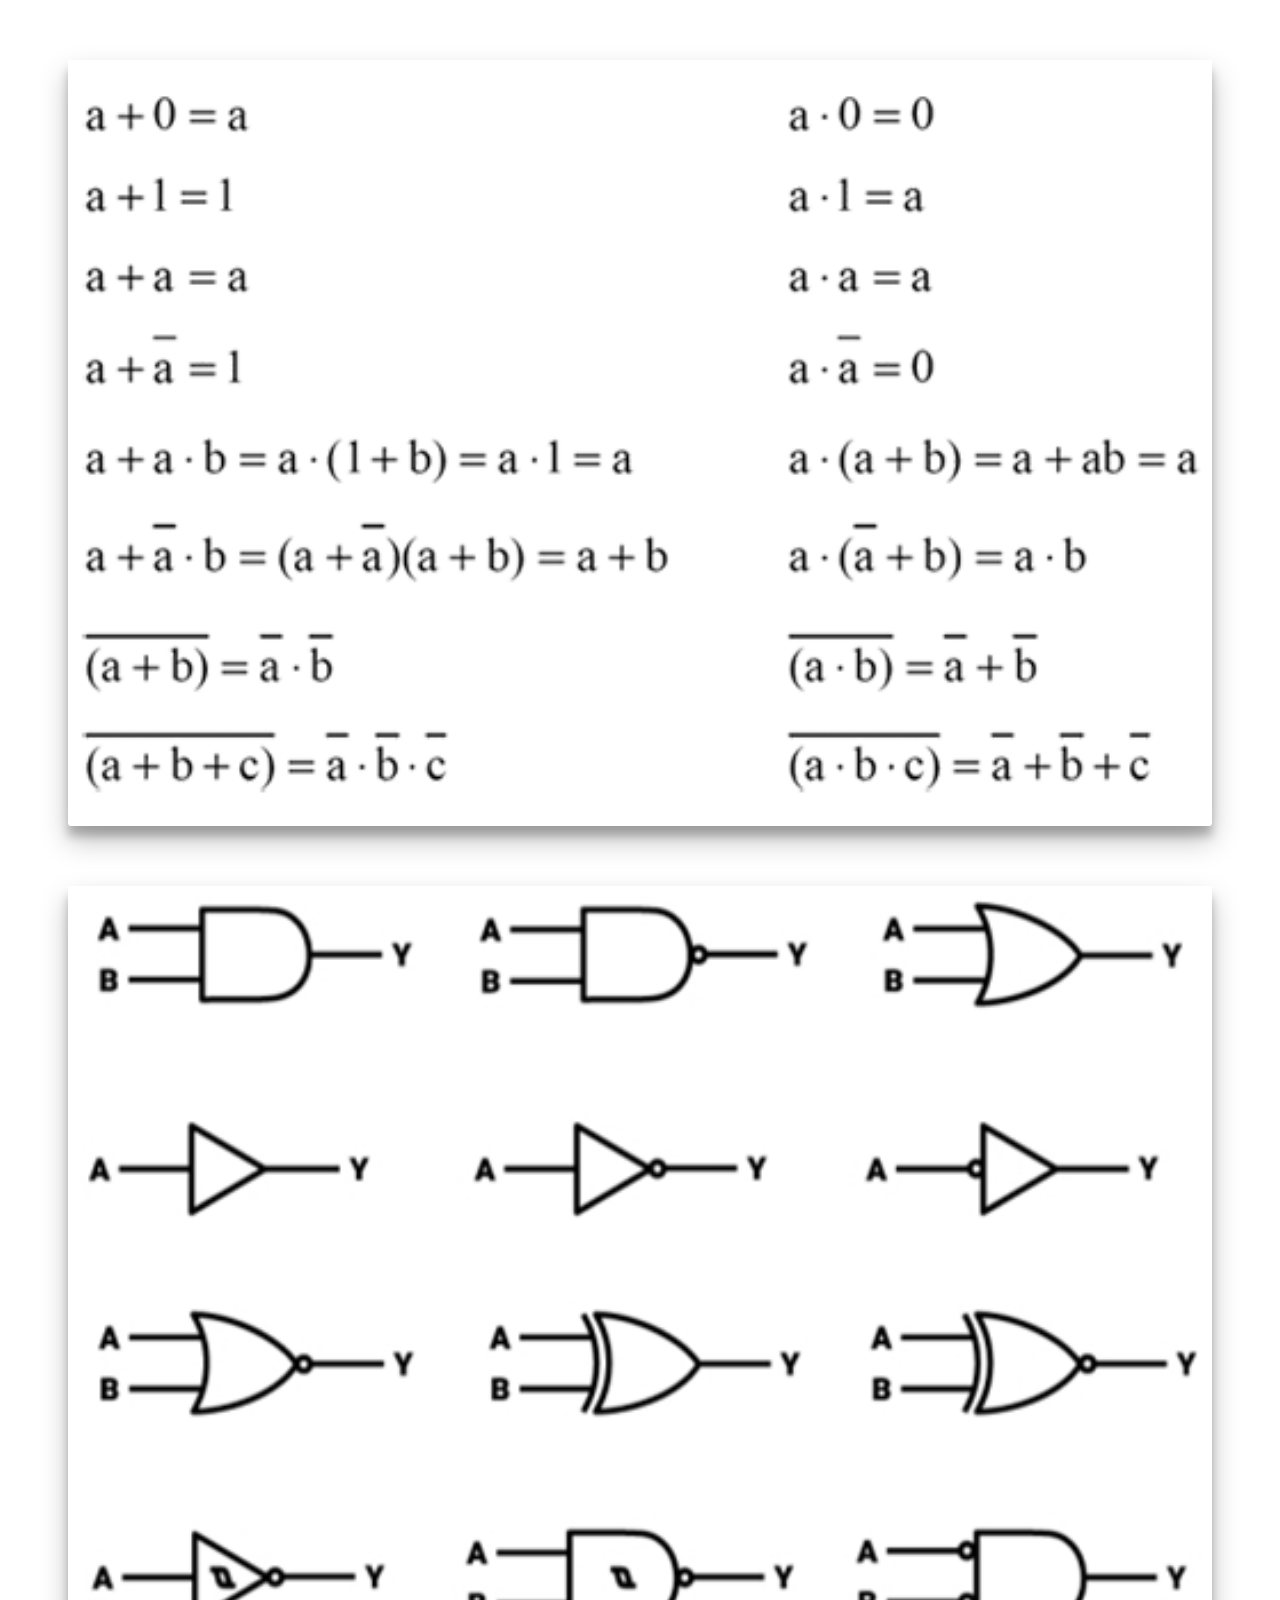
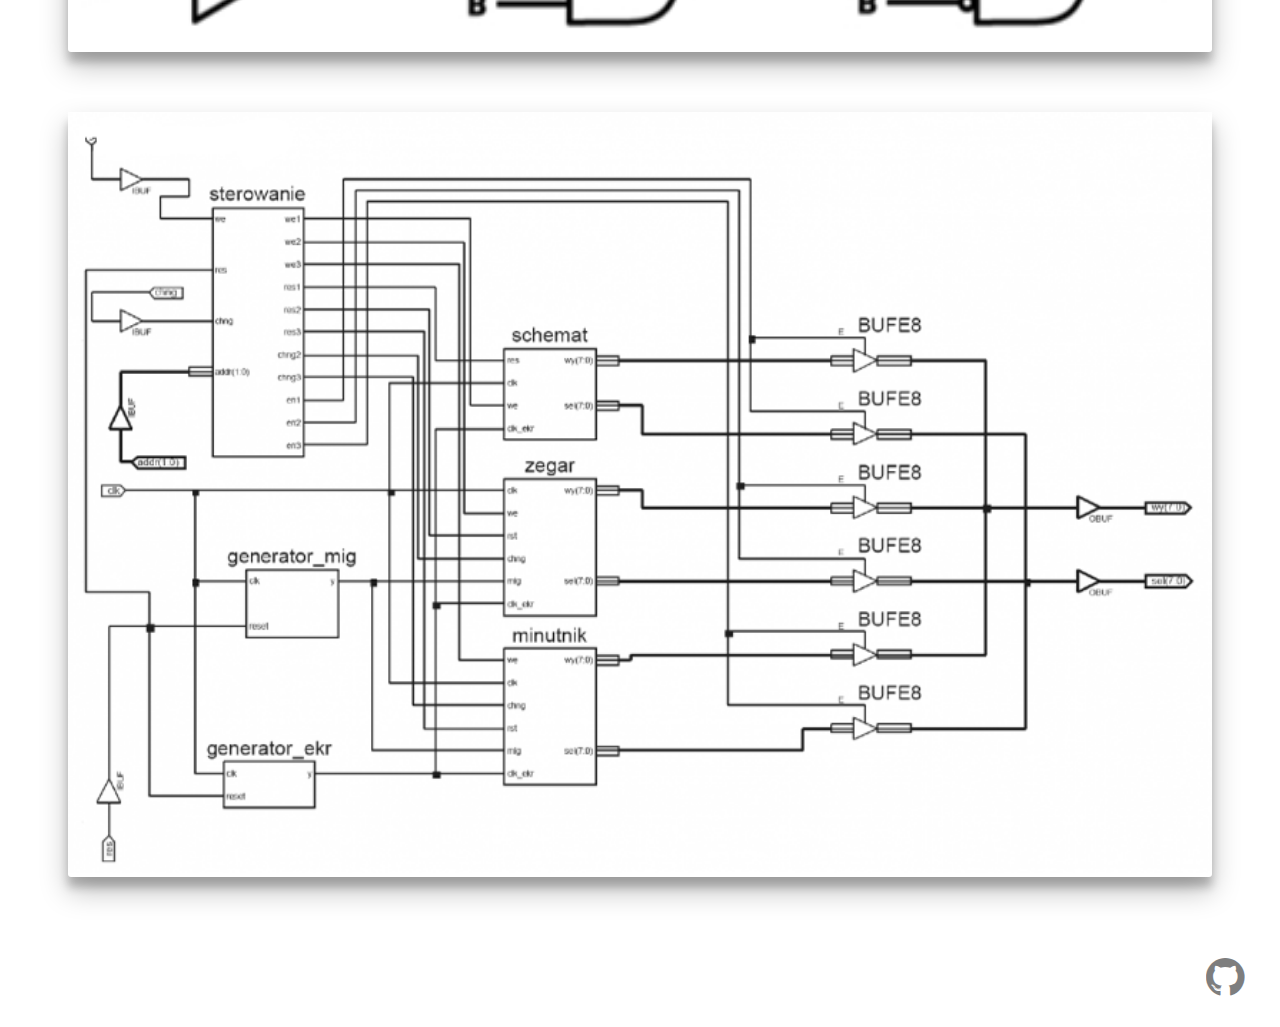
==== commit 23e54f8d: "Update index.html" ====
--- a/index.html
+++ b/index.html
@@ -16,63 +16,13 @@
 		<link rel="preconnect" href="https://fonts.gstatic.com">
 		<link href="https://fonts.googleapis.com/css2?family=Montserrat&display=swap" rel="stylesheet">
 		<link href="https://fonts.googleapis.com/css2?family=Source+Code+Pro:wght@400;700;900&display=swap" rel="stylesheet">
-		<link href="https://fonts.googleapis.com/css2?family=Raleway:wght@400;600;700&display=swap" rel="stylesheet">
 
 		<link rel="icon" href="img/favicon.png">
 	</head>
 
 	<body>
-		<nav class="navbar navbar-expand-lg sticky-top">
 
-			<div class="container-fluid">
-
-				<a class="navbar-brand ms-1" href="index.html">
-					<img src="img/favicon.png" width="40" height="40" alt="" class="d-inline-block align-bottom">
-				</a>
-
-				<button class="navbar-toggler" type="button" data-bs-toggle="collapse" data-bs-target="#navbarNav" aria-controls="navbarNav" aria-expanded="false" aria-label="Toggle navigation">
-					<span role="button">
-						<i class="icon-menu"></i>
-					</span>
-				</button>
-
-				<div class="collapse navbar-collapse" id="navbarNav">
-
-					<ul class="navbar-nav mx-auto">
-
-						<li class="nav-item">
-							<a class="nav-link" href="index.html">
-								Start
-							</a>
-						</li>
-
-						<li class="nav-item dropdown">
-
-							<a class="nav-link dropdown-toggle" href="#" id="navbarDropdown" role="button" data-bs-toggle="dropdown" aria-expanded="false">
-								Materiały
-							</a>
-
-							<ul class="dropdown-menu text-center mt-lg-1" aria-labelledby="navbarDropdown">
-								<li><a class="dropdown-item" href="html/algebra-boolea.html">Algebra Boole'a</a></li>
-								<li><a class="dropdown-item" href="html/bramki-logiczne.html">Bramki Logiczne</a></li>
-								<li><a class="dropdown-item" href="html/uklady-cyfrowe.html">Układy Cyfrowe</a></li>
-							</ul>
-						  
-						</li>
-
-						<li class="nav-item">
-							<a class="nav-link" href="html/o-projekcie.html">
-								O projekcie
-							</a>
-						</li>
-
-					</ul>
-
-				</div>
-
-			</div>
-
-		</nav>
+		<script src="js/nav.js"></script>
 
 		<main>
 
@@ -123,5 +73,6 @@
 
 		<script src="https://cdn.jsdelivr.net/npm/@popperjs/core@2.6.0/dist/umd/popper.min.js" integrity="sha384-KsvD1yqQ1/1+IA7gi3P0tyJcT3vR+NdBTt13hSJ2lnve8agRGXTTyNaBYmCR/Nwi" crossorigin="anonymous"></script>
 		<script src="js/bootstrap.min.js"></script>
+
 	</body>
 </html>--- a/css/main.css
+++ b/css/main.css
@@ -21,7 +21,7 @@
     transition: margin 0.5s ease-in-out;
 }
 
-@media (min-width: 1200px)
+@media screen and (min-width: 1200px)
 {
     .nav-item
     {
@@ -29,7 +29,7 @@
     }
 }
 
-@media (min-width: 1400px)
+@media screen and (min-width: 1400px)
 {
     .nav-item
     {
@@ -37,7 +37,7 @@
     }
 }
 
-@media (min-width: 2000px)
+@media screen and (min-width: 2000px)
 {
     .nav-item
     {
@@ -47,32 +47,32 @@
 
 .nav-link
 {
-    color: white !important;
     font-family: 'Montserrta', sans-serif;
     font-size: 40px;
     text-align: center;
     text-transform: uppercase;
     line-height: normal;
+    color: white;
     text-shadow: 0.6px 0.6px 1.5px #000000a4;
     transition: all 0.3s;
 }
 
 .nav-link:hover
 {
-    color: #850000 !important;
+    color: #850000;
     text-shadow: none;
-    transform: scale(1.04);
+    transform: scale(1.03);
 }
 
 .dropdown-menu
 {
     display: block;
     position: static;
+    overflow: hidden;
     margin-left: 125px;
     max-height: 0;
     padding: 0;
     border: 0;
-    overflow: hidden;
     transition: max-height 0.6s;
 }
 
@@ -82,7 +82,7 @@
     transition: max-height 0.6s ease-in;
 }
 
-@media (max-width: 991px) /* styl navbara po collapsie (rozmiar xs i sm)*/
+@media screen and (max-width: 991px) /* styl navbara po collapsie (rozmiar xs i sm)*/
 {
     .navbar-collapse.collapsing,
     .navbar-collapse.show
@@ -95,13 +95,13 @@
 
     .nav-link
     {
-        color: #800000 !important;
+        color: #800000;
         text-shadow: none;
     }
 
     .nav-link:hover
     {
-        color: #e91010 !important;
+        color: #e91010;
     }
 
     .dropdown-menu
@@ -123,9 +123,9 @@
 
 .navbar-toggler
 {
-    color: #700000 !important;
     font-size: 35px;
     line-height: 0;
+    color: #ffffff !important;
     border: 2.5px solid transparent;
     border-radius: 8px;
 }
@@ -137,15 +137,15 @@
 
 .tiles a /* widoczne jesli zdjecia kafelkow sie nie wczytaja */
 {
+    text-decoration: none;
     color: black;
-    text-decoration: none;
 }
 
 .overlay
 {
-    text-align: center;
     position: relative;
     margin: 60px;
+    text-align: center;
     box-shadow: rgba(0, 0, 0, 0.25) 0px 14px 28px,
     rgba(0, 0, 0, 0.22) 0px 10px 10px;
     border-radius: 3px;
@@ -156,76 +156,66 @@
     width: 100%;
     height: auto;
     transition: all 0.5s;
-    border-radius: 3px;
 }
 
 .overlay:hover img
 {
+    -webkit-filter: blur(2.5px);
     filter: blur(2.5px);
     opacity: 0.8;
 }
 
-.overlay p
-{
-    opacity: 0;
-    transition: all 0.8s;
-
+.overlay figcaption
+{
     position: absolute;
     top: 50%;
     left: 50%;
     transform: translate(-50%, -50%);
-    width: 100%;
     margin: 0;
 
-    font-size: 60px;
     font-family: 'Source Code Pro', monospace;
+    font-size: 12vw;
     font-weight: 700;
+    line-height: 1.4;
     word-spacing: 999px; /* stackoverflow.com/a/23889196/15165611 */
     color: white;
-    -webkit-text-stroke: 2px black;
-}
-
-@media screen and (min-width: 0px)
-{
-    .overlay p
-    {
-        font-size: 45px;
-        -webkit-text-stroke: 1px black;
-    }
-}
-
-@media screen and (min-width: 500px)
-{
-    .overlay p
-    {
-        font-size: 60px;
-        -webkit-text-stroke: 1.5px black;
-    }
-}
-
-@media screen and (min-width: 700px) and (max-width: 991px)
-{
-    .overlay p
-    {
-        font-size: 85px;
-        -webkit-text-stroke: 1.5px black;
-    }
-}
-
-.overlay:hover p
+    -webkit-text-stroke: 0.3vw black;
+    opacity: 0;
+    transition: all 0.8s;
+}
+
+.overlay:hover figcaption
 {
     opacity: 100;
 }
 
+@media screen and (min-width: 992px)
+{
+    .overlay figcaption
+    {
+        font-size: 7vw;
+        -webkit-text-stroke: 0.15vw black;
+    }
+}
+
+@media screen and (min-width: 1400px)
+{
+    .overlay figcaption
+    {
+        font-size: 4vw;
+        -webkit-text-stroke: 0.1vw black;
+    }
+}
+
 footer
 {
     padding: 15px;
+    text-align: right;
+}
+
+footer a
+{
     font-size: 45px;
-    text-align: right;
-}
-
-footer a
-{
     color: black !important;
     opacity: 0.5;
     transition: all 0.2s ease-in-out;
